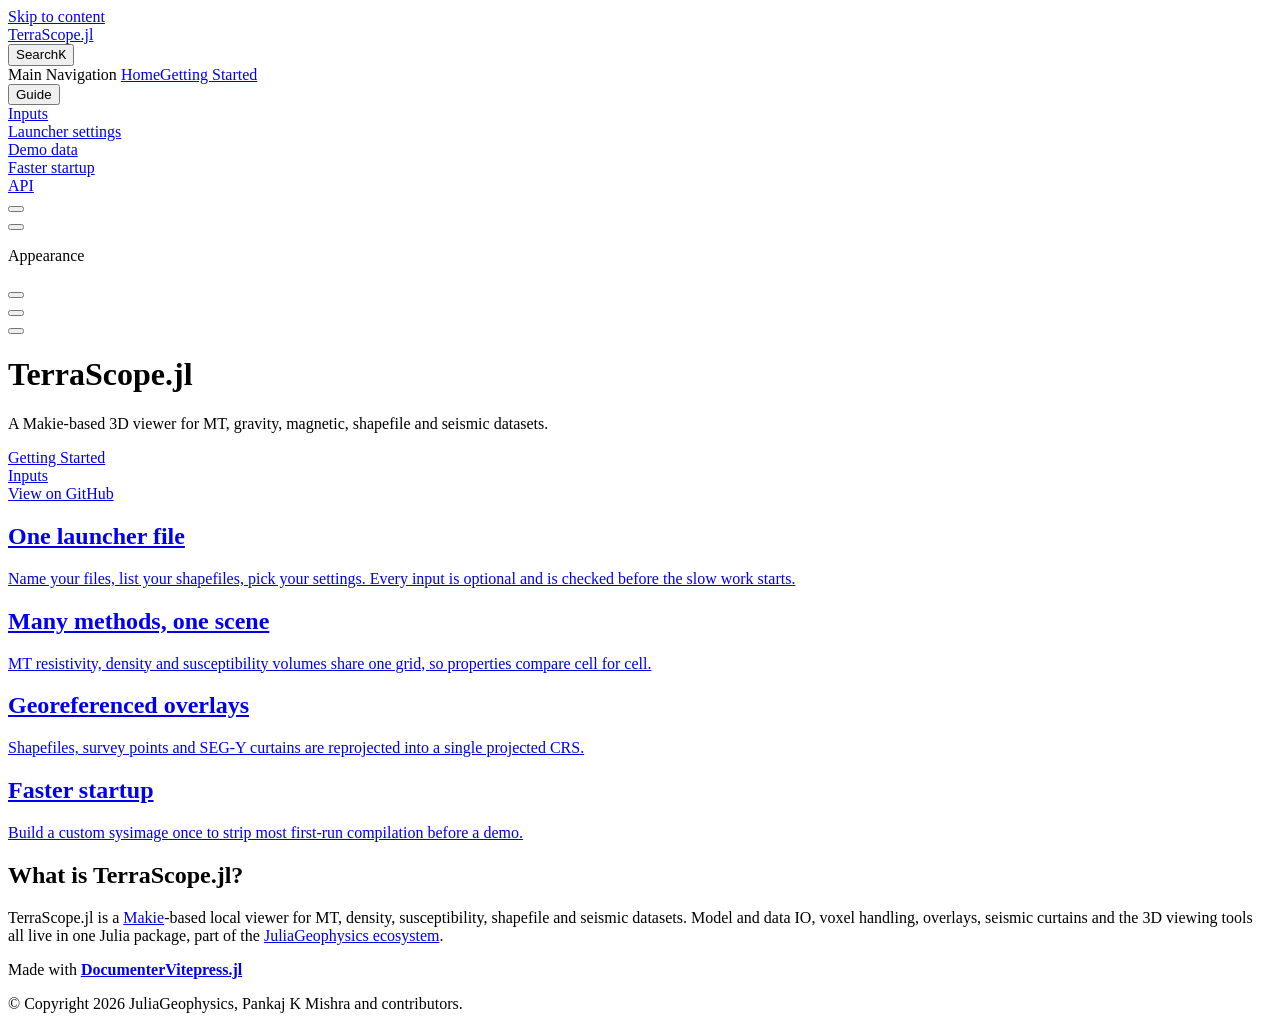
==== dev/index.html @ a467d466 "build based on bb07a2f" ====
<!DOCTYPE html>
<html lang="en-US" dir="ltr">
  <head>
    <meta charset="utf-8">
    <meta name="viewport" content="width=device-width,initial-scale=1">
    <title>TerraScope.jl</title>
    <meta name="description" content="A Makie-based 3D viewer for MT, gravity, magnetic, shapefile and seismic datasets">
    <meta name="generator" content="VitePress v1.6.4">
    <link rel="preload stylesheet" href="/TerraScope.jl/dev/assets/style.CWbluQ0-.css" as="style">
    <link rel="preload stylesheet" href="/TerraScope.jl/dev/vp-icons.css" as="style">
    
    <script type="module" src="/TerraScope.jl/dev/assets/app.CPEtU2fX.js"></script>
    <link rel="preload" href="/TerraScope.jl/dev/assets/inter-roman-latin.Di8DUHzh.woff2" as="font" type="font/woff2" crossorigin="">
    <link rel="modulepreload" href="/TerraScope.jl/dev/assets/chunks/theme.COXpKlZF.js">
    <link rel="modulepreload" href="/TerraScope.jl/dev/assets/chunks/framework.DAbzcW3k.js">
    <link rel="modulepreload" href="/TerraScope.jl/dev/assets/index.md.Pz8t4o24.lean.js">
    <script src="/TerraScope.jl/versions.js"></script>
    <script src="/TerraScope.jl/dev/siteinfo.js"></script>
    <script id="check-dark-mode">(()=>{const e=localStorage.getItem("vitepress-theme-appearance")||"light",a=window.matchMedia("(prefers-color-scheme: dark)").matches;(!e||e==="auto"?a:e==="dark")&&document.documentElement.classList.add("dark")})();</script>
    <script id="check-mac-os">document.documentElement.classList.toggle("mac",/Mac|iPhone|iPod|iPad/i.test(navigator.platform));</script>
  </head>
  <body>
    <div id="app"><div class="Layout" data-v-a9a9e638><!--[--><!--]--><!--[--><span tabindex="-1" data-v-492508fc></span><a href="#VPContent" class="VPSkipLink visually-hidden" data-v-492508fc>Skip to content</a><!--]--><!----><header class="VPNav" data-v-a9a9e638 data-v-f1e365da><div class="VPNavBar" data-v-f1e365da data-v-822684d1><div class="wrapper" data-v-822684d1><div class="container" data-v-822684d1><div class="title" data-v-822684d1><div class="VPNavBarTitle" data-v-822684d1 data-v-0f4f798b><a class="title" href="/TerraScope.jl/dev/" data-v-0f4f798b><!--[--><!--]--><!----><span data-v-0f4f798b>TerraScope.jl</span><!--[--><!--]--></a></div></div><div class="content" data-v-822684d1><div class="content-body" data-v-822684d1><!--[--><!--[--><!--[--><!----><!--]--><!--]--><!--]--><div class="VPNavBarSearch search" data-v-822684d1><!--[--><!----><div id="local-search"><button type="button" class="DocSearch DocSearch-Button" aria-label="Search"><span class="DocSearch-Button-Container"><span class="vp-icon DocSearch-Search-Icon"></span><span class="DocSearch-Button-Placeholder">Search</span></span><span class="DocSearch-Button-Keys"><kbd class="DocSearch-Button-Key"></kbd><kbd class="DocSearch-Button-Key">K</kbd></span></button></div><!--]--></div><nav aria-labelledby="main-nav-aria-label" class="VPNavBarMenu menu" data-v-822684d1 data-v-e6d46098><span id="main-nav-aria-label" class="visually-hidden" data-v-e6d46098> Main Navigation </span><!--[--><!--[--><a class="VPLink link VPNavBarMenuLink" href="/TerraScope.jl/dev/index" tabindex="0" data-v-e6d46098 data-v-956ec74c><!--[--><span data-v-956ec74c>Home</span><!--]--></a><!--]--><!--[--><a class="VPLink link VPNavBarMenuLink" href="/TerraScope.jl/dev/getting_started" tabindex="0" data-v-e6d46098 data-v-956ec74c><!--[--><span data-v-956ec74c>Getting Started</span><!--]--></a><!--]--><!--[--><div class="VPFlyout VPNavBarMenuGroup" data-v-e6d46098 data-v-04f5c5e9><button type="button" class="button" aria-haspopup="true" aria-expanded="false" data-v-04f5c5e9><span class="text" data-v-04f5c5e9><!----><span data-v-04f5c5e9>Guide</span><span class="vpi-chevron-down text-icon" data-v-04f5c5e9></span></span></button><div class="menu" data-v-04f5c5e9><div class="VPMenu" data-v-04f5c5e9 data-v-7dd3104a><div class="items" data-v-7dd3104a><!--[--><!--[--><div class="VPMenuLink" data-v-7dd3104a data-v-acbfed09><a class="VPLink link" href="/TerraScope.jl/dev/inputs" data-v-acbfed09><!--[--><span data-v-acbfed09>Inputs</span><!--]--></a></div><!--]--><!--[--><div class="VPMenuLink" data-v-7dd3104a data-v-acbfed09><a class="VPLink link" href="/TerraScope.jl/dev/settings" data-v-acbfed09><!--[--><span data-v-acbfed09>Launcher settings</span><!--]--></a></div><!--]--><!--[--><div class="VPMenuLink" data-v-7dd3104a data-v-acbfed09><a class="VPLink link" href="/TerraScope.jl/dev/demo_data" data-v-acbfed09><!--[--><span data-v-acbfed09>Demo data</span><!--]--></a></div><!--]--><!--[--><div class="VPMenuLink" data-v-7dd3104a data-v-acbfed09><a class="VPLink link" href="/TerraScope.jl/dev/startup" data-v-acbfed09><!--[--><span data-v-acbfed09>Faster startup</span><!--]--></a></div><!--]--><!--]--></div><!--[--><!--]--></div></div></div><!--]--><!--[--><a class="VPLink link VPNavBarMenuLink" href="/TerraScope.jl/dev/api" tabindex="0" data-v-e6d46098 data-v-956ec74c><!--[--><span data-v-956ec74c>API</span><!--]--></a><!--]--><!--[--><!----><!--]--><!--]--></nav><!----><div class="VPNavBarAppearance appearance" data-v-822684d1 data-v-af096f4a><button class="VPSwitch VPSwitchAppearance" type="button" role="switch" title aria-checked="false" data-v-af096f4a data-v-e40a8bb6 data-v-4a1c76db><span class="check" data-v-4a1c76db><span class="icon" data-v-4a1c76db><!--[--><span class="vpi-sun sun" data-v-e40a8bb6></span><span class="vpi-moon moon" data-v-e40a8bb6></span><!--]--></span></span></button></div><div class="VPSocialLinks VPNavBarSocialLinks social-links" data-v-822684d1 data-v-164c457f data-v-ee7a9424><!--[--><a class="VPSocialLink no-icon" href="https://github.com/JuliaGeophysics/TerraScope.jl" aria-label="github" target="_blank" rel="noopener" data-v-ee7a9424 data-v-d26d30cb><span class="vpi-social-github"></span></a><!--]--></div><div class="VPFlyout VPNavBarExtra extra" data-v-822684d1 data-v-925effce data-v-04f5c5e9><button type="button" class="button" aria-haspopup="true" aria-expanded="false" aria-label="extra navigation" data-v-04f5c5e9><span class="vpi-more-horizontal icon" data-v-04f5c5e9></span></button><div class="menu" data-v-04f5c5e9><div class="VPMenu" data-v-04f5c5e9 data-v-7dd3104a><!----><!--[--><!--[--><!----><div class="group" data-v-925effce><div class="item appearance" data-v-925effce><p class="label" data-v-925effce>Appearance</p><div class="appearance-action" data-v-925effce><button class="VPSwitch VPSwitchAppearance" type="button" role="switch" title aria-checked="false" data-v-925effce data-v-e40a8bb6 data-v-4a1c76db><span class="check" data-v-4a1c76db><span class="icon" data-v-4a1c76db><!--[--><span class="vpi-sun sun" data-v-e40a8bb6></span><span class="vpi-moon moon" data-v-e40a8bb6></span><!--]--></span></span></button></div></div></div><div class="group" data-v-925effce><div class="item social-links" data-v-925effce><div class="VPSocialLinks social-links-list" data-v-925effce data-v-ee7a9424><!--[--><a class="VPSocialLink no-icon" href="https://github.com/JuliaGeophysics/TerraScope.jl" aria-label="github" target="_blank" rel="noopener" data-v-ee7a9424 data-v-d26d30cb><span class="vpi-social-github"></span></a><!--]--></div></div></div><!--]--><!--]--></div></div></div><!--[--><!--[--><!--[--><div class="VPFlyout VPNolebaseEnhancedReadabilitiesMenu VPNolebaseEnhancedReadabilitiesMenuFlyout" aria-label="Enhanced Readability" role="menuitem" data-v-04f5c5e9><button type="button" class="button" aria-haspopup="true" aria-expanded="false" data-v-04f5c5e9><span class="text" data-v-04f5c5e9><span class="i-icon-park-outline:book-open option-icon" data-v-04f5c5e9></span><!----><span class="vpi-chevron-down text-icon" data-v-04f5c5e9></span></span></button><div class="menu" data-v-04f5c5e9><div class="VPMenu" data-v-04f5c5e9 data-v-7dd3104a><!----><!--[--><!--]--></div></div></div><!--]--><!--]--><!--]--><button type="button" class="VPNavBarHamburger hamburger" aria-label="mobile navigation" aria-expanded="false" aria-controls="VPNavScreen" data-v-822684d1 data-v-5dea55bf><span class="container" data-v-5dea55bf><span class="top" data-v-5dea55bf></span><span class="middle" data-v-5dea55bf></span><span class="bottom" data-v-5dea55bf></span></span></button></div></div></div></div><div class="divider" data-v-822684d1><div class="divider-line" data-v-822684d1></div></div></div><!----></header><!----><!----><div class="VPContent is-home" id="VPContent" data-v-a9a9e638 data-v-91765379><div class="VPHome" data-v-91765379 data-v-e40e30de><!--[--><!--]--><div class="VPHero VPHomeHero" data-v-e40e30de data-v-3d256e5e><div class="container" data-v-3d256e5e><div class="main" data-v-3d256e5e><!--[--><!--]--><!--[--><h1 class="heading" data-v-3d256e5e><span class="name clip" data-v-3d256e5e>TerraScope.jl</span><!----></h1><p class="tagline" data-v-3d256e5e>A Makie-based 3D viewer for MT, gravity, magnetic, shapefile and seismic datasets.</p><!--]--><!--[--><!--]--><div class="actions" data-v-3d256e5e><!--[--><div class="action" data-v-3d256e5e><a class="VPButton medium brand" href="/TerraScope.jl/dev/getting_started" data-v-3d256e5e data-v-906d7fb4>Getting Started</a></div><div class="action" data-v-3d256e5e><a class="VPButton medium alt" href="/TerraScope.jl/dev/inputs" data-v-3d256e5e data-v-906d7fb4>Inputs</a></div><div class="action" data-v-3d256e5e><a class="VPButton medium alt" href="https://github.com/JuliaGeophysics/TerraScope.jl" target="_blank" rel="noreferrer" data-v-3d256e5e data-v-906d7fb4>View on GitHub</a></div><!--]--></div><!--[--><!--]--></div><!----></div></div><!--[--><!--]--><!--[--><!--]--><div class="VPFeatures VPHomeFeatures" data-v-e40e30de data-v-d0a190d7><div class="container" data-v-d0a190d7><div class="items" data-v-d0a190d7><!--[--><div class="grid-4 item" data-v-d0a190d7><a class="VPLink link no-icon VPFeature" href="/TerraScope.jl/dev/getting_started" data-v-d0a190d7 data-v-f5e9645b><!--[--><article class="box" data-v-f5e9645b><!----><h2 class="title" data-v-f5e9645b>One launcher file</h2><p class="details" data-v-f5e9645b>Name your files, list your shapefiles, pick your settings. Every input is optional and is checked before the slow work starts.</p><!----></article><!--]--></a></div><div class="grid-4 item" data-v-d0a190d7><a class="VPLink link no-icon VPFeature" href="/TerraScope.jl/dev/inputs" data-v-d0a190d7 data-v-f5e9645b><!--[--><article class="box" data-v-f5e9645b><!----><h2 class="title" data-v-f5e9645b>Many methods, one scene</h2><p class="details" data-v-f5e9645b>MT resistivity, density and susceptibility volumes share one grid, so properties compare cell for cell.</p><!----></article><!--]--></a></div><div class="grid-4 item" data-v-d0a190d7><a class="VPLink link no-icon VPFeature" href="/TerraScope.jl/dev/inputs#reading-point-files" data-v-d0a190d7 data-v-f5e9645b><!--[--><article class="box" data-v-f5e9645b><!----><h2 class="title" data-v-f5e9645b>Georeferenced overlays</h2><p class="details" data-v-f5e9645b>Shapefiles, survey points and SEG-Y curtains are reprojected into a single projected CRS.</p><!----></article><!--]--></a></div><div class="grid-4 item" data-v-d0a190d7><a class="VPLink link no-icon VPFeature" href="/TerraScope.jl/dev/startup" data-v-d0a190d7 data-v-f5e9645b><!--[--><article class="box" data-v-f5e9645b><!----><h2 class="title" data-v-f5e9645b>Faster startup</h2><p class="details" data-v-f5e9645b>Build a custom sysimage once to strip most first-run compilation before a demo.</p><!----></article><!--]--></a></div><!--]--></div></div></div><!--[--><!--]--><div class="vp-doc container" style="" data-v-e40e30de data-v-7a48a447><!--[--><div style="position:relative;" data-v-e40e30de><div><h2 id="What-is-TerraScope.jl?" tabindex="-1">What is TerraScope.jl? <a class="header-anchor" href="#What-is-TerraScope.jl?" aria-label="Permalink to &quot;What is TerraScope.jl? {#What-is-TerraScope.jl?}&quot;">​</a></h2><p>TerraScope.jl is a <a href="https://docs.makie.org/" target="_blank" rel="noreferrer">Makie</a>-based local viewer for MT, density, susceptibility, shapefile and seismic datasets. Model and data IO, voxel handling, overlays, seismic curtains and the 3D viewing tools all live in one Julia package, part of the <a href="https://github.com/JuliaGeophysics" target="_blank" rel="noreferrer">JuliaGeophysics ecosystem</a>.</p></div></div><!--]--></div></div></div><footer class="VPFooter" data-v-a9a9e638 data-v-c970a860><div class="container" data-v-c970a860><p class="message" data-v-c970a860>Made with <a href="https://luxdl.github.io/DocumenterVitepress.jl/dev/" target="_blank"><strong>DocumenterVitepress.jl</strong></a><br></p><p class="copyright" data-v-c970a860>© Copyright 2026 JuliaGeophysics, Pankaj K Mishra and contributors.</p></div></footer><!--[--><!--]--></div></div>
    <script>window.__VP_HASH_MAP__=JSON.parse("{\"api.md\":\"D9Dr-dhw\",\"demo_data.md\":\"DIXk-CHn\",\"getting_started.md\":\"i8tZLLEl\",\"index.md\":\"Pz8t4o24\",\"inputs.md\":\"CG_KTX6d\",\"settings.md\":\"Cha8K1pX\",\"startup.md\":\"B06hJCk0\"}");window.__VP_SITE_DATA__=JSON.parse("{\"lang\":\"en-US\",\"dir\":\"ltr\",\"title\":\"TerraScope.jl\",\"description\":\"A Makie-based 3D viewer for MT, gravity, magnetic, shapefile and seismic datasets\",\"base\":\"/TerraScope.jl/dev/\",\"head\":[],\"router\":{\"prefetchLinks\":true},\"appearance\":{\"initialValue\":\"light\"},\"themeConfig\":{\"outline\":\"deep\",\"search\":{\"provider\":\"local\",\"options\":{\"detailedView\":true}},\"nav\":[{\"text\":\"Home\",\"link\":\"/index\"},{\"text\":\"Getting Started\",\"link\":\"/getting_started\"},{\"text\":\"Guide\",\"items\":[{\"text\":\"Inputs\",\"link\":\"/inputs\"},{\"text\":\"Launcher settings\",\"link\":\"/settings\"},{\"text\":\"Demo data\",\"link\":\"/demo_data\"},{\"text\":\"Faster startup\",\"link\":\"/startup\"}]},{\"text\":\"API\",\"link\":\"/api\"},{\"component\":\"VersionPicker\"}],\"sidebar\":[{\"text\":\"Home\",\"link\":\"/index\"},{\"text\":\"Getting Started\",\"link\":\"/getting_started\"},{\"text\":\"Guide\",\"collapsed\":false,\"items\":[{\"text\":\"Inputs\",\"link\":\"/inputs\"},{\"text\":\"Launcher settings\",\"link\":\"/settings\"},{\"text\":\"Demo data\",\"link\":\"/demo_data\"},{\"text\":\"Faster startup\",\"link\":\"/startup\"}]},{\"text\":\"API\",\"link\":\"/api\"}],\"sidebarDrawer\":false,\"editLink\":{\"pattern\":\"https://github.com/JuliaGeophysics/TerraScope.jl/edit/main/docs/src/:path\"},\"socialLinks\":[{\"icon\":\"github\",\"link\":\"https://github.com/JuliaGeophysics/TerraScope.jl\"}],\"footer\":{\"message\":\"Made with <a href=\\\"https://luxdl.github.io/DocumenterVitepress.jl/dev/\\\" target=\\\"_blank\\\"><strong>DocumenterVitepress.jl</strong></a><br>\",\"copyright\":\"© Copyright 2026 JuliaGeophysics, Pankaj K Mishra and contributors.\"}},\"locales\":{},\"scrollOffset\":134,\"cleanUrls\":true}");</script>
    
  </body>
</html>
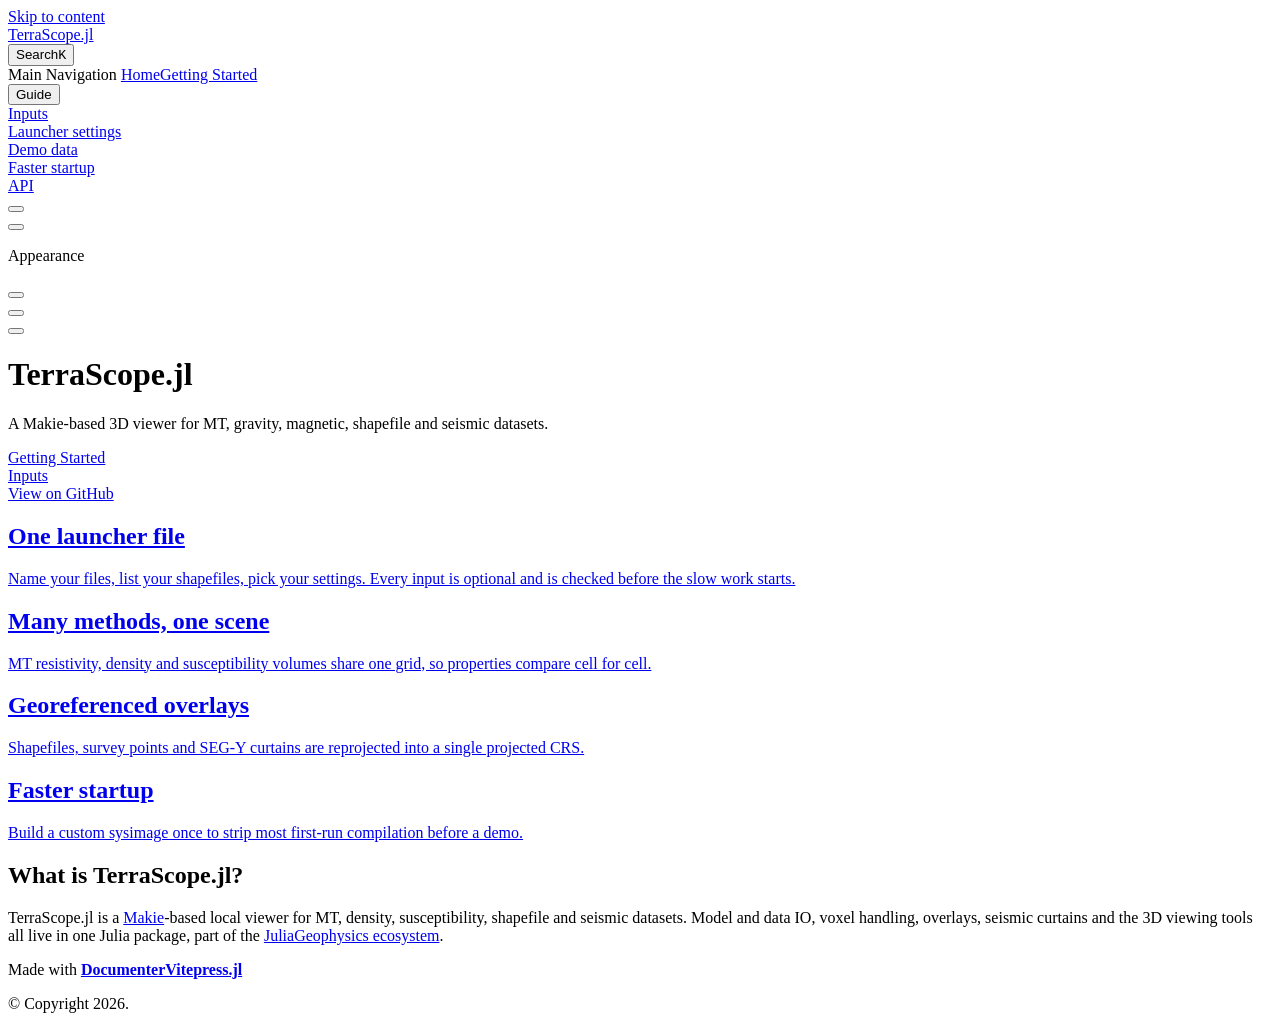
==== commit addcc00d: "build based on fef5138" ====
--- a/dev/index.html
+++ b/dev/index.html
@@ -6,22 +6,22 @@
     <title>TerraScope.jl</title>
     <meta name="description" content="A Makie-based 3D viewer for MT, gravity, magnetic, shapefile and seismic datasets">
     <meta name="generator" content="VitePress v1.6.4">
-    <link rel="preload stylesheet" href="/TerraScope.jl/dev/assets/style.CWbluQ0-.css" as="style">
+    <link rel="preload stylesheet" href="/TerraScope.jl/dev/assets/style.DGQ13LR8.css" as="style">
     <link rel="preload stylesheet" href="/TerraScope.jl/dev/vp-icons.css" as="style">
     
-    <script type="module" src="/TerraScope.jl/dev/assets/app.CPEtU2fX.js"></script>
+    <script type="module" src="/TerraScope.jl/dev/assets/app.DOTrPH9V.js"></script>
     <link rel="preload" href="/TerraScope.jl/dev/assets/inter-roman-latin.Di8DUHzh.woff2" as="font" type="font/woff2" crossorigin="">
-    <link rel="modulepreload" href="/TerraScope.jl/dev/assets/chunks/theme.COXpKlZF.js">
+    <link rel="modulepreload" href="/TerraScope.jl/dev/assets/chunks/theme.C7wGkeI2.js">
     <link rel="modulepreload" href="/TerraScope.jl/dev/assets/chunks/framework.DAbzcW3k.js">
     <link rel="modulepreload" href="/TerraScope.jl/dev/assets/index.md.Pz8t4o24.lean.js">
     <script src="/TerraScope.jl/versions.js"></script>
     <script src="/TerraScope.jl/dev/siteinfo.js"></script>
-    <script id="check-dark-mode">(()=>{const e=localStorage.getItem("vitepress-theme-appearance")||"light",a=window.matchMedia("(prefers-color-scheme: dark)").matches;(!e||e==="auto"?a:e==="dark")&&document.documentElement.classList.add("dark")})();</script>
+    <script id="check-dark-mode">(()=>{const e=localStorage.getItem("vitepress-theme-appearance")||"auto",a=window.matchMedia("(prefers-color-scheme: dark)").matches;(!e||e==="auto"?a:e==="dark")&&document.documentElement.classList.add("dark")})();</script>
     <script id="check-mac-os">document.documentElement.classList.toggle("mac",/Mac|iPhone|iPod|iPad/i.test(navigator.platform));</script>
   </head>
   <body>
-    <div id="app"><div class="Layout" data-v-a9a9e638><!--[--><!--]--><!--[--><span tabindex="-1" data-v-492508fc></span><a href="#VPContent" class="VPSkipLink visually-hidden" data-v-492508fc>Skip to content</a><!--]--><!----><header class="VPNav" data-v-a9a9e638 data-v-f1e365da><div class="VPNavBar" data-v-f1e365da data-v-822684d1><div class="wrapper" data-v-822684d1><div class="container" data-v-822684d1><div class="title" data-v-822684d1><div class="VPNavBarTitle" data-v-822684d1 data-v-0f4f798b><a class="title" href="/TerraScope.jl/dev/" data-v-0f4f798b><!--[--><!--]--><!----><span data-v-0f4f798b>TerraScope.jl</span><!--[--><!--]--></a></div></div><div class="content" data-v-822684d1><div class="content-body" data-v-822684d1><!--[--><!--[--><!--[--><!----><!--]--><!--]--><!--]--><div class="VPNavBarSearch search" data-v-822684d1><!--[--><!----><div id="local-search"><button type="button" class="DocSearch DocSearch-Button" aria-label="Search"><span class="DocSearch-Button-Container"><span class="vp-icon DocSearch-Search-Icon"></span><span class="DocSearch-Button-Placeholder">Search</span></span><span class="DocSearch-Button-Keys"><kbd class="DocSearch-Button-Key"></kbd><kbd class="DocSearch-Button-Key">K</kbd></span></button></div><!--]--></div><nav aria-labelledby="main-nav-aria-label" class="VPNavBarMenu menu" data-v-822684d1 data-v-e6d46098><span id="main-nav-aria-label" class="visually-hidden" data-v-e6d46098> Main Navigation </span><!--[--><!--[--><a class="VPLink link VPNavBarMenuLink" href="/TerraScope.jl/dev/index" tabindex="0" data-v-e6d46098 data-v-956ec74c><!--[--><span data-v-956ec74c>Home</span><!--]--></a><!--]--><!--[--><a class="VPLink link VPNavBarMenuLink" href="/TerraScope.jl/dev/getting_started" tabindex="0" data-v-e6d46098 data-v-956ec74c><!--[--><span data-v-956ec74c>Getting Started</span><!--]--></a><!--]--><!--[--><div class="VPFlyout VPNavBarMenuGroup" data-v-e6d46098 data-v-04f5c5e9><button type="button" class="button" aria-haspopup="true" aria-expanded="false" data-v-04f5c5e9><span class="text" data-v-04f5c5e9><!----><span data-v-04f5c5e9>Guide</span><span class="vpi-chevron-down text-icon" data-v-04f5c5e9></span></span></button><div class="menu" data-v-04f5c5e9><div class="VPMenu" data-v-04f5c5e9 data-v-7dd3104a><div class="items" data-v-7dd3104a><!--[--><!--[--><div class="VPMenuLink" data-v-7dd3104a data-v-acbfed09><a class="VPLink link" href="/TerraScope.jl/dev/inputs" data-v-acbfed09><!--[--><span data-v-acbfed09>Inputs</span><!--]--></a></div><!--]--><!--[--><div class="VPMenuLink" data-v-7dd3104a data-v-acbfed09><a class="VPLink link" href="/TerraScope.jl/dev/settings" data-v-acbfed09><!--[--><span data-v-acbfed09>Launcher settings</span><!--]--></a></div><!--]--><!--[--><div class="VPMenuLink" data-v-7dd3104a data-v-acbfed09><a class="VPLink link" href="/TerraScope.jl/dev/demo_data" data-v-acbfed09><!--[--><span data-v-acbfed09>Demo data</span><!--]--></a></div><!--]--><!--[--><div class="VPMenuLink" data-v-7dd3104a data-v-acbfed09><a class="VPLink link" href="/TerraScope.jl/dev/startup" data-v-acbfed09><!--[--><span data-v-acbfed09>Faster startup</span><!--]--></a></div><!--]--><!--]--></div><!--[--><!--]--></div></div></div><!--]--><!--[--><a class="VPLink link VPNavBarMenuLink" href="/TerraScope.jl/dev/api" tabindex="0" data-v-e6d46098 data-v-956ec74c><!--[--><span data-v-956ec74c>API</span><!--]--></a><!--]--><!--[--><!----><!--]--><!--]--></nav><!----><div class="VPNavBarAppearance appearance" data-v-822684d1 data-v-af096f4a><button class="VPSwitch VPSwitchAppearance" type="button" role="switch" title aria-checked="false" data-v-af096f4a data-v-e40a8bb6 data-v-4a1c76db><span class="check" data-v-4a1c76db><span class="icon" data-v-4a1c76db><!--[--><span class="vpi-sun sun" data-v-e40a8bb6></span><span class="vpi-moon moon" data-v-e40a8bb6></span><!--]--></span></span></button></div><div class="VPSocialLinks VPNavBarSocialLinks social-links" data-v-822684d1 data-v-164c457f data-v-ee7a9424><!--[--><a class="VPSocialLink no-icon" href="https://github.com/JuliaGeophysics/TerraScope.jl" aria-label="github" target="_blank" rel="noopener" data-v-ee7a9424 data-v-d26d30cb><span class="vpi-social-github"></span></a><!--]--></div><div class="VPFlyout VPNavBarExtra extra" data-v-822684d1 data-v-925effce data-v-04f5c5e9><button type="button" class="button" aria-haspopup="true" aria-expanded="false" aria-label="extra navigation" data-v-04f5c5e9><span class="vpi-more-horizontal icon" data-v-04f5c5e9></span></button><div class="menu" data-v-04f5c5e9><div class="VPMenu" data-v-04f5c5e9 data-v-7dd3104a><!----><!--[--><!--[--><!----><div class="group" data-v-925effce><div class="item appearance" data-v-925effce><p class="label" data-v-925effce>Appearance</p><div class="appearance-action" data-v-925effce><button class="VPSwitch VPSwitchAppearance" type="button" role="switch" title aria-checked="false" data-v-925effce data-v-e40a8bb6 data-v-4a1c76db><span class="check" data-v-4a1c76db><span class="icon" data-v-4a1c76db><!--[--><span class="vpi-sun sun" data-v-e40a8bb6></span><span class="vpi-moon moon" data-v-e40a8bb6></span><!--]--></span></span></button></div></div></div><div class="group" data-v-925effce><div class="item social-links" data-v-925effce><div class="VPSocialLinks social-links-list" data-v-925effce data-v-ee7a9424><!--[--><a class="VPSocialLink no-icon" href="https://github.com/JuliaGeophysics/TerraScope.jl" aria-label="github" target="_blank" rel="noopener" data-v-ee7a9424 data-v-d26d30cb><span class="vpi-social-github"></span></a><!--]--></div></div></div><!--]--><!--]--></div></div></div><!--[--><!--[--><!--[--><div class="VPFlyout VPNolebaseEnhancedReadabilitiesMenu VPNolebaseEnhancedReadabilitiesMenuFlyout" aria-label="Enhanced Readability" role="menuitem" data-v-04f5c5e9><button type="button" class="button" aria-haspopup="true" aria-expanded="false" data-v-04f5c5e9><span class="text" data-v-04f5c5e9><span class="i-icon-park-outline:book-open option-icon" data-v-04f5c5e9></span><!----><span class="vpi-chevron-down text-icon" data-v-04f5c5e9></span></span></button><div class="menu" data-v-04f5c5e9><div class="VPMenu" data-v-04f5c5e9 data-v-7dd3104a><!----><!--[--><!--]--></div></div></div><!--]--><!--]--><!--]--><button type="button" class="VPNavBarHamburger hamburger" aria-label="mobile navigation" aria-expanded="false" aria-controls="VPNavScreen" data-v-822684d1 data-v-5dea55bf><span class="container" data-v-5dea55bf><span class="top" data-v-5dea55bf></span><span class="middle" data-v-5dea55bf></span><span class="bottom" data-v-5dea55bf></span></span></button></div></div></div></div><div class="divider" data-v-822684d1><div class="divider-line" data-v-822684d1></div></div></div><!----></header><!----><!----><div class="VPContent is-home" id="VPContent" data-v-a9a9e638 data-v-91765379><div class="VPHome" data-v-91765379 data-v-e40e30de><!--[--><!--]--><div class="VPHero VPHomeHero" data-v-e40e30de data-v-3d256e5e><div class="container" data-v-3d256e5e><div class="main" data-v-3d256e5e><!--[--><!--]--><!--[--><h1 class="heading" data-v-3d256e5e><span class="name clip" data-v-3d256e5e>TerraScope.jl</span><!----></h1><p class="tagline" data-v-3d256e5e>A Makie-based 3D viewer for MT, gravity, magnetic, shapefile and seismic datasets.</p><!--]--><!--[--><!--]--><div class="actions" data-v-3d256e5e><!--[--><div class="action" data-v-3d256e5e><a class="VPButton medium brand" href="/TerraScope.jl/dev/getting_started" data-v-3d256e5e data-v-906d7fb4>Getting Started</a></div><div class="action" data-v-3d256e5e><a class="VPButton medium alt" href="/TerraScope.jl/dev/inputs" data-v-3d256e5e data-v-906d7fb4>Inputs</a></div><div class="action" data-v-3d256e5e><a class="VPButton medium alt" href="https://github.com/JuliaGeophysics/TerraScope.jl" target="_blank" rel="noreferrer" data-v-3d256e5e data-v-906d7fb4>View on GitHub</a></div><!--]--></div><!--[--><!--]--></div><!----></div></div><!--[--><!--]--><!--[--><!--]--><div class="VPFeatures VPHomeFeatures" data-v-e40e30de data-v-d0a190d7><div class="container" data-v-d0a190d7><div class="items" data-v-d0a190d7><!--[--><div class="grid-4 item" data-v-d0a190d7><a class="VPLink link no-icon VPFeature" href="/TerraScope.jl/dev/getting_started" data-v-d0a190d7 data-v-f5e9645b><!--[--><article class="box" data-v-f5e9645b><!----><h2 class="title" data-v-f5e9645b>One launcher file</h2><p class="details" data-v-f5e9645b>Name your files, list your shapefiles, pick your settings. Every input is optional and is checked before the slow work starts.</p><!----></article><!--]--></a></div><div class="grid-4 item" data-v-d0a190d7><a class="VPLink link no-icon VPFeature" href="/TerraScope.jl/dev/inputs" data-v-d0a190d7 data-v-f5e9645b><!--[--><article class="box" data-v-f5e9645b><!----><h2 class="title" data-v-f5e9645b>Many methods, one scene</h2><p class="details" data-v-f5e9645b>MT resistivity, density and susceptibility volumes share one grid, so properties compare cell for cell.</p><!----></article><!--]--></a></div><div class="grid-4 item" data-v-d0a190d7><a class="VPLink link no-icon VPFeature" href="/TerraScope.jl/dev/inputs#reading-point-files" data-v-d0a190d7 data-v-f5e9645b><!--[--><article class="box" data-v-f5e9645b><!----><h2 class="title" data-v-f5e9645b>Georeferenced overlays</h2><p class="details" data-v-f5e9645b>Shapefiles, survey points and SEG-Y curtains are reprojected into a single projected CRS.</p><!----></article><!--]--></a></div><div class="grid-4 item" data-v-d0a190d7><a class="VPLink link no-icon VPFeature" href="/TerraScope.jl/dev/startup" data-v-d0a190d7 data-v-f5e9645b><!--[--><article class="box" data-v-f5e9645b><!----><h2 class="title" data-v-f5e9645b>Faster startup</h2><p class="details" data-v-f5e9645b>Build a custom sysimage once to strip most first-run compilation before a demo.</p><!----></article><!--]--></a></div><!--]--></div></div></div><!--[--><!--]--><div class="vp-doc container" style="" data-v-e40e30de data-v-7a48a447><!--[--><div style="position:relative;" data-v-e40e30de><div><h2 id="What-is-TerraScope.jl?" tabindex="-1">What is TerraScope.jl? <a class="header-anchor" href="#What-is-TerraScope.jl?" aria-label="Permalink to &quot;What is TerraScope.jl? {#What-is-TerraScope.jl?}&quot;">​</a></h2><p>TerraScope.jl is a <a href="https://docs.makie.org/" target="_blank" rel="noreferrer">Makie</a>-based local viewer for MT, density, susceptibility, shapefile and seismic datasets. Model and data IO, voxel handling, overlays, seismic curtains and the 3D viewing tools all live in one Julia package, part of the <a href="https://github.com/JuliaGeophysics" target="_blank" rel="noreferrer">JuliaGeophysics ecosystem</a>.</p></div></div><!--]--></div></div></div><footer class="VPFooter" data-v-a9a9e638 data-v-c970a860><div class="container" data-v-c970a860><p class="message" data-v-c970a860>Made with <a href="https://luxdl.github.io/DocumenterVitepress.jl/dev/" target="_blank"><strong>DocumenterVitepress.jl</strong></a><br></p><p class="copyright" data-v-c970a860>© Copyright 2026 JuliaGeophysics, Pankaj K Mishra and contributors.</p></div></footer><!--[--><!--]--></div></div>
-    <script>window.__VP_HASH_MAP__=JSON.parse("{\"api.md\":\"D9Dr-dhw\",\"demo_data.md\":\"DIXk-CHn\",\"getting_started.md\":\"i8tZLLEl\",\"index.md\":\"Pz8t4o24\",\"inputs.md\":\"CG_KTX6d\",\"settings.md\":\"Cha8K1pX\",\"startup.md\":\"B06hJCk0\"}");window.__VP_SITE_DATA__=JSON.parse("{\"lang\":\"en-US\",\"dir\":\"ltr\",\"title\":\"TerraScope.jl\",\"description\":\"A Makie-based 3D viewer for MT, gravity, magnetic, shapefile and seismic datasets\",\"base\":\"/TerraScope.jl/dev/\",\"head\":[],\"router\":{\"prefetchLinks\":true},\"appearance\":{\"initialValue\":\"light\"},\"themeConfig\":{\"outline\":\"deep\",\"search\":{\"provider\":\"local\",\"options\":{\"detailedView\":true}},\"nav\":[{\"text\":\"Home\",\"link\":\"/index\"},{\"text\":\"Getting Started\",\"link\":\"/getting_started\"},{\"text\":\"Guide\",\"items\":[{\"text\":\"Inputs\",\"link\":\"/inputs\"},{\"text\":\"Launcher settings\",\"link\":\"/settings\"},{\"text\":\"Demo data\",\"link\":\"/demo_data\"},{\"text\":\"Faster startup\",\"link\":\"/startup\"}]},{\"text\":\"API\",\"link\":\"/api\"},{\"component\":\"VersionPicker\"}],\"sidebar\":[{\"text\":\"Home\",\"link\":\"/index\"},{\"text\":\"Getting Started\",\"link\":\"/getting_started\"},{\"text\":\"Guide\",\"collapsed\":false,\"items\":[{\"text\":\"Inputs\",\"link\":\"/inputs\"},{\"text\":\"Launcher settings\",\"link\":\"/settings\"},{\"text\":\"Demo data\",\"link\":\"/demo_data\"},{\"text\":\"Faster startup\",\"link\":\"/startup\"}]},{\"text\":\"API\",\"link\":\"/api\"}],\"sidebarDrawer\":false,\"editLink\":{\"pattern\":\"https://github.com/JuliaGeophysics/TerraScope.jl/edit/main/docs/src/:path\"},\"socialLinks\":[{\"icon\":\"github\",\"link\":\"https://github.com/JuliaGeophysics/TerraScope.jl\"}],\"footer\":{\"message\":\"Made with <a href=\\\"https://luxdl.github.io/DocumenterVitepress.jl/dev/\\\" target=\\\"_blank\\\"><strong>DocumenterVitepress.jl</strong></a><br>\",\"copyright\":\"© Copyright 2026 JuliaGeophysics, Pankaj K Mishra and contributors.\"}},\"locales\":{},\"scrollOffset\":134,\"cleanUrls\":true}");</script>
+    <div id="app"><div class="Layout" data-v-a9a9e638><!--[--><!--]--><!--[--><span tabindex="-1" data-v-492508fc></span><a href="#VPContent" class="VPSkipLink visually-hidden" data-v-492508fc>Skip to content</a><!--]--><!----><header class="VPNav" data-v-a9a9e638 data-v-f1e365da><div class="VPNavBar" data-v-f1e365da data-v-822684d1><div class="wrapper" data-v-822684d1><div class="container" data-v-822684d1><div class="title" data-v-822684d1><div class="VPNavBarTitle" data-v-822684d1 data-v-0f4f798b><a class="title" href="/TerraScope.jl/dev/" data-v-0f4f798b><!--[--><!--]--><!----><span data-v-0f4f798b>TerraScope.jl</span><!--[--><!--]--></a></div></div><div class="content" data-v-822684d1><div class="content-body" data-v-822684d1><!--[--><!--[--><!--[--><!----><!--]--><!--]--><!--]--><div class="VPNavBarSearch search" data-v-822684d1><!--[--><!----><div id="local-search"><button type="button" class="DocSearch DocSearch-Button" aria-label="Search"><span class="DocSearch-Button-Container"><span class="vp-icon DocSearch-Search-Icon"></span><span class="DocSearch-Button-Placeholder">Search</span></span><span class="DocSearch-Button-Keys"><kbd class="DocSearch-Button-Key"></kbd><kbd class="DocSearch-Button-Key">K</kbd></span></button></div><!--]--></div><nav aria-labelledby="main-nav-aria-label" class="VPNavBarMenu menu" data-v-822684d1 data-v-e6d46098><span id="main-nav-aria-label" class="visually-hidden" data-v-e6d46098> Main Navigation </span><!--[--><!--[--><a class="VPLink link VPNavBarMenuLink" href="/TerraScope.jl/dev/index" tabindex="0" data-v-e6d46098 data-v-956ec74c><!--[--><span data-v-956ec74c>Home</span><!--]--></a><!--]--><!--[--><a class="VPLink link VPNavBarMenuLink" href="/TerraScope.jl/dev/getting_started" tabindex="0" data-v-e6d46098 data-v-956ec74c><!--[--><span data-v-956ec74c>Getting Started</span><!--]--></a><!--]--><!--[--><div class="VPFlyout VPNavBarMenuGroup" data-v-e6d46098 data-v-04f5c5e9><button type="button" class="button" aria-haspopup="true" aria-expanded="false" data-v-04f5c5e9><span class="text" data-v-04f5c5e9><!----><span data-v-04f5c5e9>Guide</span><span class="vpi-chevron-down text-icon" data-v-04f5c5e9></span></span></button><div class="menu" data-v-04f5c5e9><div class="VPMenu" data-v-04f5c5e9 data-v-7dd3104a><div class="items" data-v-7dd3104a><!--[--><!--[--><div class="VPMenuLink" data-v-7dd3104a data-v-acbfed09><a class="VPLink link" href="/TerraScope.jl/dev/inputs" data-v-acbfed09><!--[--><span data-v-acbfed09>Inputs</span><!--]--></a></div><!--]--><!--[--><div class="VPMenuLink" data-v-7dd3104a data-v-acbfed09><a class="VPLink link" href="/TerraScope.jl/dev/settings" data-v-acbfed09><!--[--><span data-v-acbfed09>Launcher settings</span><!--]--></a></div><!--]--><!--[--><div class="VPMenuLink" data-v-7dd3104a data-v-acbfed09><a class="VPLink link" href="/TerraScope.jl/dev/demo_data" data-v-acbfed09><!--[--><span data-v-acbfed09>Demo data</span><!--]--></a></div><!--]--><!--[--><div class="VPMenuLink" data-v-7dd3104a data-v-acbfed09><a class="VPLink link" href="/TerraScope.jl/dev/startup" data-v-acbfed09><!--[--><span data-v-acbfed09>Faster startup</span><!--]--></a></div><!--]--><!--]--></div><!--[--><!--]--></div></div></div><!--]--><!--[--><a class="VPLink link VPNavBarMenuLink" href="/TerraScope.jl/dev/api" tabindex="0" data-v-e6d46098 data-v-956ec74c><!--[--><span data-v-956ec74c>API</span><!--]--></a><!--]--><!--[--><!----><!--]--><!--]--></nav><!----><div class="VPNavBarAppearance appearance" data-v-822684d1 data-v-af096f4a><button class="VPSwitch VPSwitchAppearance" type="button" role="switch" title aria-checked="false" data-v-af096f4a data-v-e40a8bb6 data-v-4a1c76db><span class="check" data-v-4a1c76db><span class="icon" data-v-4a1c76db><!--[--><span class="vpi-sun sun" data-v-e40a8bb6></span><span class="vpi-moon moon" data-v-e40a8bb6></span><!--]--></span></span></button></div><div class="VPSocialLinks VPNavBarSocialLinks social-links" data-v-822684d1 data-v-164c457f data-v-ee7a9424><!--[--><a class="VPSocialLink no-icon" href="https://github.com/JuliaGeophysics/TerraScope.jl" aria-label="github" target="_blank" rel="noopener" data-v-ee7a9424 data-v-d26d30cb><span class="vpi-social-github"></span></a><!--]--></div><div class="VPFlyout VPNavBarExtra extra" data-v-822684d1 data-v-925effce data-v-04f5c5e9><button type="button" class="button" aria-haspopup="true" aria-expanded="false" aria-label="extra navigation" data-v-04f5c5e9><span class="vpi-more-horizontal icon" data-v-04f5c5e9></span></button><div class="menu" data-v-04f5c5e9><div class="VPMenu" data-v-04f5c5e9 data-v-7dd3104a><!----><!--[--><!--[--><!----><div class="group" data-v-925effce><div class="item appearance" data-v-925effce><p class="label" data-v-925effce>Appearance</p><div class="appearance-action" data-v-925effce><button class="VPSwitch VPSwitchAppearance" type="button" role="switch" title aria-checked="false" data-v-925effce data-v-e40a8bb6 data-v-4a1c76db><span class="check" data-v-4a1c76db><span class="icon" data-v-4a1c76db><!--[--><span class="vpi-sun sun" data-v-e40a8bb6></span><span class="vpi-moon moon" data-v-e40a8bb6></span><!--]--></span></span></button></div></div></div><div class="group" data-v-925effce><div class="item social-links" data-v-925effce><div class="VPSocialLinks social-links-list" data-v-925effce data-v-ee7a9424><!--[--><a class="VPSocialLink no-icon" href="https://github.com/JuliaGeophysics/TerraScope.jl" aria-label="github" target="_blank" rel="noopener" data-v-ee7a9424 data-v-d26d30cb><span class="vpi-social-github"></span></a><!--]--></div></div></div><!--]--><!--]--></div></div></div><!--[--><!--[--><!--[--><div class="VPFlyout VPNolebaseEnhancedReadabilitiesMenu VPNolebaseEnhancedReadabilitiesMenuFlyout" aria-label="Enhanced Readability" role="menuitem" data-v-04f5c5e9><button type="button" class="button" aria-haspopup="true" aria-expanded="false" data-v-04f5c5e9><span class="text" data-v-04f5c5e9><span class="i-icon-park-outline:book-open option-icon" data-v-04f5c5e9></span><!----><span class="vpi-chevron-down text-icon" data-v-04f5c5e9></span></span></button><div class="menu" data-v-04f5c5e9><div class="VPMenu" data-v-04f5c5e9 data-v-7dd3104a><!----><!--[--><!--]--></div></div></div><!--]--><!--]--><!--]--><button type="button" class="VPNavBarHamburger hamburger" aria-label="mobile navigation" aria-expanded="false" aria-controls="VPNavScreen" data-v-822684d1 data-v-5dea55bf><span class="container" data-v-5dea55bf><span class="top" data-v-5dea55bf></span><span class="middle" data-v-5dea55bf></span><span class="bottom" data-v-5dea55bf></span></span></button></div></div></div></div><div class="divider" data-v-822684d1><div class="divider-line" data-v-822684d1></div></div></div><!----></header><!----><!----><div class="VPContent is-home" id="VPContent" data-v-a9a9e638 data-v-91765379><div class="VPHome" data-v-91765379 data-v-e40e30de><!--[--><!--]--><div class="VPHero VPHomeHero" data-v-e40e30de data-v-3d256e5e><div class="container" data-v-3d256e5e><div class="main" data-v-3d256e5e><!--[--><!--]--><!--[--><h1 class="heading" data-v-3d256e5e><span class="name clip" data-v-3d256e5e>TerraScope.jl</span><!----></h1><p class="tagline" data-v-3d256e5e>A Makie-based 3D viewer for MT, gravity, magnetic, shapefile and seismic datasets.</p><!--]--><!--[--><!--]--><div class="actions" data-v-3d256e5e><!--[--><div class="action" data-v-3d256e5e><a class="VPButton medium brand" href="/TerraScope.jl/dev/getting_started" data-v-3d256e5e data-v-906d7fb4>Getting Started</a></div><div class="action" data-v-3d256e5e><a class="VPButton medium alt" href="/TerraScope.jl/dev/inputs" data-v-3d256e5e data-v-906d7fb4>Inputs</a></div><div class="action" data-v-3d256e5e><a class="VPButton medium alt" href="https://github.com/JuliaGeophysics/TerraScope.jl" target="_blank" rel="noreferrer" data-v-3d256e5e data-v-906d7fb4>View on GitHub</a></div><!--]--></div><!--[--><!--]--></div><!----></div></div><!--[--><!--]--><!--[--><!--]--><div class="VPFeatures VPHomeFeatures" data-v-e40e30de data-v-d0a190d7><div class="container" data-v-d0a190d7><div class="items" data-v-d0a190d7><!--[--><div class="grid-4 item" data-v-d0a190d7><a class="VPLink link no-icon VPFeature" href="/TerraScope.jl/dev/getting_started" data-v-d0a190d7 data-v-f5e9645b><!--[--><article class="box" data-v-f5e9645b><!----><h2 class="title" data-v-f5e9645b>One launcher file</h2><p class="details" data-v-f5e9645b>Name your files, list your shapefiles, pick your settings. Every input is optional and is checked before the slow work starts.</p><!----></article><!--]--></a></div><div class="grid-4 item" data-v-d0a190d7><a class="VPLink link no-icon VPFeature" href="/TerraScope.jl/dev/inputs" data-v-d0a190d7 data-v-f5e9645b><!--[--><article class="box" data-v-f5e9645b><!----><h2 class="title" data-v-f5e9645b>Many methods, one scene</h2><p class="details" data-v-f5e9645b>MT resistivity, density and susceptibility volumes share one grid, so properties compare cell for cell.</p><!----></article><!--]--></a></div><div class="grid-4 item" data-v-d0a190d7><a class="VPLink link no-icon VPFeature" href="/TerraScope.jl/dev/inputs#reading-point-files" data-v-d0a190d7 data-v-f5e9645b><!--[--><article class="box" data-v-f5e9645b><!----><h2 class="title" data-v-f5e9645b>Georeferenced overlays</h2><p class="details" data-v-f5e9645b>Shapefiles, survey points and SEG-Y curtains are reprojected into a single projected CRS.</p><!----></article><!--]--></a></div><div class="grid-4 item" data-v-d0a190d7><a class="VPLink link no-icon VPFeature" href="/TerraScope.jl/dev/startup" data-v-d0a190d7 data-v-f5e9645b><!--[--><article class="box" data-v-f5e9645b><!----><h2 class="title" data-v-f5e9645b>Faster startup</h2><p class="details" data-v-f5e9645b>Build a custom sysimage once to strip most first-run compilation before a demo.</p><!----></article><!--]--></a></div><!--]--></div></div></div><!--[--><!--]--><div class="vp-doc container" style="" data-v-e40e30de data-v-7a48a447><!--[--><div style="position:relative;" data-v-e40e30de><div><h2 id="What-is-TerraScope.jl?" tabindex="-1">What is TerraScope.jl? <a class="header-anchor" href="#What-is-TerraScope.jl?" aria-label="Permalink to &quot;What is TerraScope.jl? {#What-is-TerraScope.jl?}&quot;">​</a></h2><p>TerraScope.jl is a <a href="https://docs.makie.org/" target="_blank" rel="noreferrer">Makie</a>-based local viewer for MT, density, susceptibility, shapefile and seismic datasets. Model and data IO, voxel handling, overlays, seismic curtains and the 3D viewing tools all live in one Julia package, part of the <a href="https://github.com/JuliaGeophysics" target="_blank" rel="noreferrer">JuliaGeophysics ecosystem</a>.</p></div></div><!--]--></div></div></div><footer class="VPFooter" data-v-a9a9e638 data-v-c970a860><div class="container" data-v-c970a860><p class="message" data-v-c970a860>Made with <a href="https://luxdl.github.io/DocumenterVitepress.jl/dev/" target="_blank"><strong>DocumenterVitepress.jl</strong></a><br></p><p class="copyright" data-v-c970a860>© Copyright 2026.</p></div></footer><!--[--><!--]--></div></div>
+    <script>window.__VP_HASH_MAP__=JSON.parse("{\"api.md\":\"BqlzNlJM\",\"demo_data.md\":\"DIXk-CHn\",\"getting_started.md\":\"i8tZLLEl\",\"index.md\":\"Pz8t4o24\",\"inputs.md\":\"CG_KTX6d\",\"settings.md\":\"Cha8K1pX\",\"startup.md\":\"B06hJCk0\"}");window.__VP_SITE_DATA__=JSON.parse("{\"lang\":\"en-US\",\"dir\":\"ltr\",\"title\":\"TerraScope.jl\",\"description\":\"A Makie-based 3D viewer for MT, gravity, magnetic, shapefile and seismic datasets\",\"base\":\"/TerraScope.jl/dev/\",\"head\":[],\"router\":{\"prefetchLinks\":true},\"appearance\":true,\"themeConfig\":{\"outline\":\"deep\",\"search\":{\"provider\":\"local\",\"options\":{\"detailedView\":true}},\"nav\":[{\"text\":\"Home\",\"link\":\"/index\"},{\"text\":\"Getting Started\",\"link\":\"/getting_started\"},{\"text\":\"Guide\",\"items\":[{\"text\":\"Inputs\",\"link\":\"/inputs\"},{\"text\":\"Launcher settings\",\"link\":\"/settings\"},{\"text\":\"Demo data\",\"link\":\"/demo_data\"},{\"text\":\"Faster startup\",\"link\":\"/startup\"}]},{\"text\":\"API\",\"link\":\"/api\"},{\"component\":\"VersionPicker\"}],\"sidebar\":[{\"text\":\"Home\",\"link\":\"/index\"},{\"text\":\"Getting Started\",\"link\":\"/getting_started\"},{\"text\":\"Guide\",\"collapsed\":false,\"items\":[{\"text\":\"Inputs\",\"link\":\"/inputs\"},{\"text\":\"Launcher settings\",\"link\":\"/settings\"},{\"text\":\"Demo data\",\"link\":\"/demo_data\"},{\"text\":\"Faster startup\",\"link\":\"/startup\"}]},{\"text\":\"API\",\"link\":\"/api\"}],\"sidebarDrawer\":false,\"editLink\":{\"pattern\":\"https://github.com/JuliaGeophysics/TerraScope.jl/edit/main/docs/src/:path\"},\"socialLinks\":[{\"icon\":\"github\",\"link\":\"https://github.com/JuliaGeophysics/TerraScope.jl\"}],\"footer\":{\"message\":\"Made with <a href=\\\"https://luxdl.github.io/DocumenterVitepress.jl/dev/\\\" target=\\\"_blank\\\"><strong>DocumenterVitepress.jl</strong></a><br>\",\"copyright\":\"© Copyright 2026.\"}},\"locales\":{},\"scrollOffset\":134,\"cleanUrls\":true}");</script>
     
   </body>
 </html>
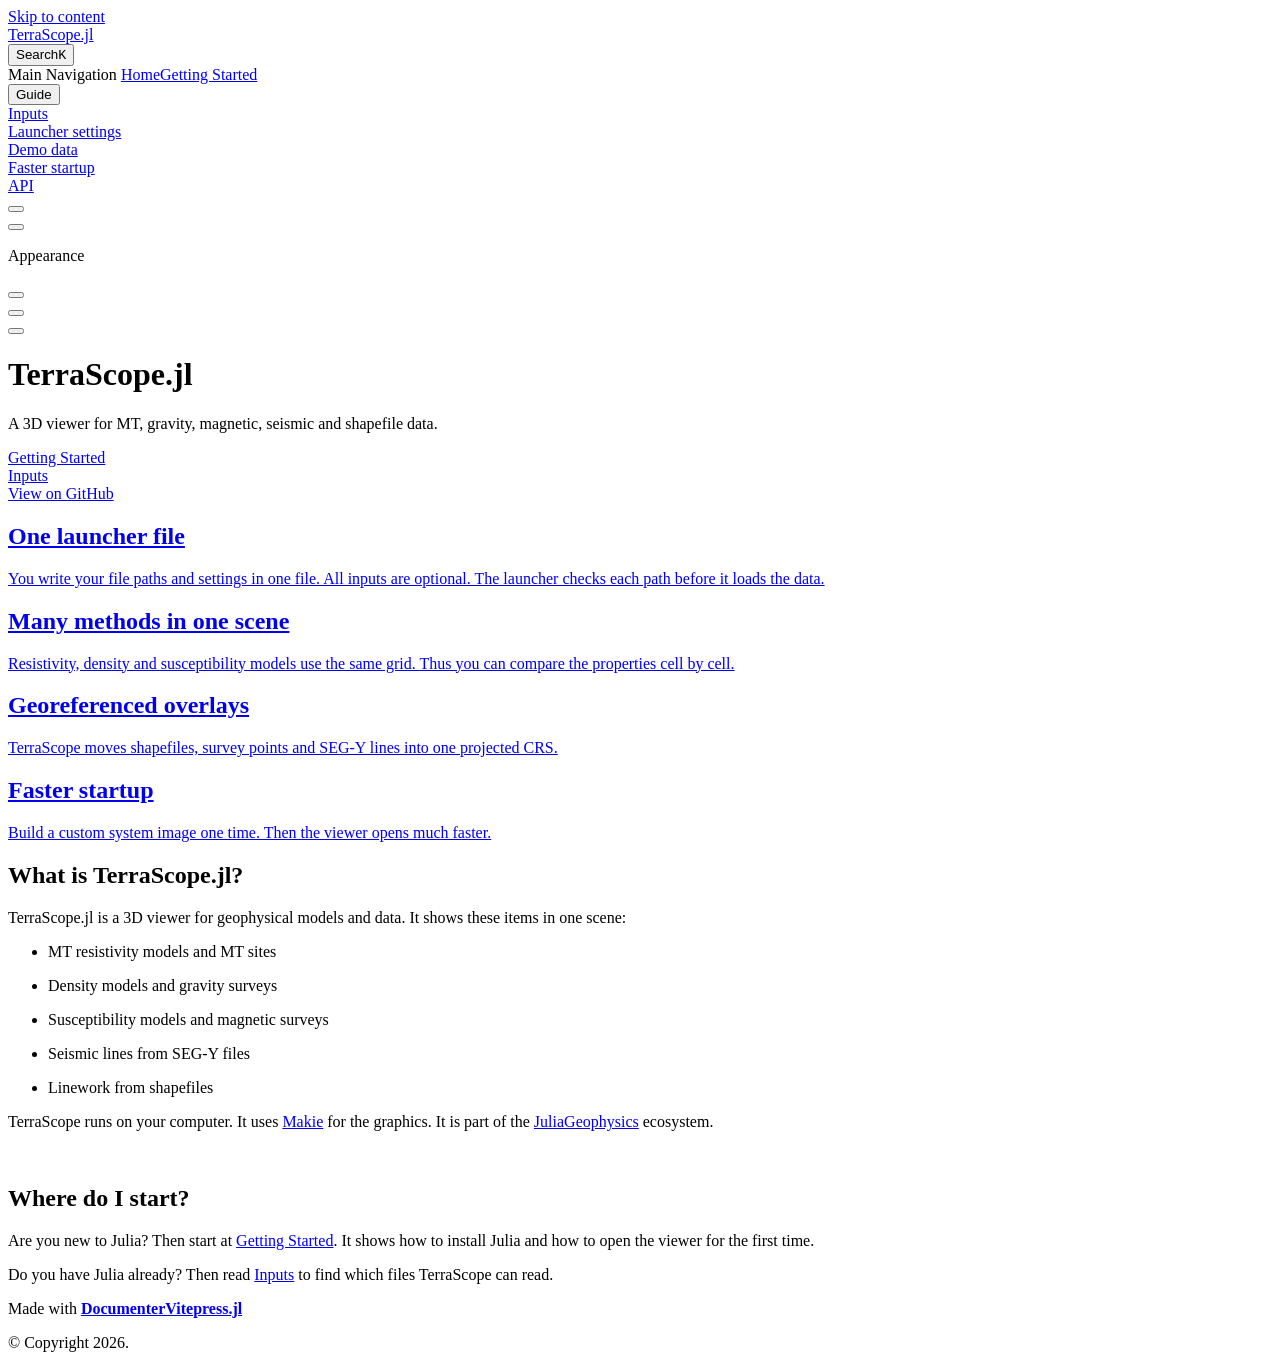
==== commit feb40a37: "build based on ef6adfd" ====
--- a/dev/index.html
+++ b/dev/index.html
@@ -9,19 +9,20 @@
     <link rel="preload stylesheet" href="/TerraScope.jl/dev/assets/style.DGQ13LR8.css" as="style">
     <link rel="preload stylesheet" href="/TerraScope.jl/dev/vp-icons.css" as="style">
     
-    <script type="module" src="/TerraScope.jl/dev/assets/app.DOTrPH9V.js"></script>
+    <script type="module" src="/TerraScope.jl/dev/assets/app.Buqi9WE6.js"></script>
     <link rel="preload" href="/TerraScope.jl/dev/assets/inter-roman-latin.Di8DUHzh.woff2" as="font" type="font/woff2" crossorigin="">
-    <link rel="modulepreload" href="/TerraScope.jl/dev/assets/chunks/theme.C7wGkeI2.js">
+    <link rel="modulepreload" href="/TerraScope.jl/dev/assets/chunks/theme.BN5AyCms.js">
     <link rel="modulepreload" href="/TerraScope.jl/dev/assets/chunks/framework.DAbzcW3k.js">
-    <link rel="modulepreload" href="/TerraScope.jl/dev/assets/index.md.Pz8t4o24.lean.js">
+    <link rel="modulepreload" href="/TerraScope.jl/dev/assets/chunks/viewer.mLrqh1Y4.js">
+    <link rel="modulepreload" href="/TerraScope.jl/dev/assets/index.md.g09rC8M2.lean.js">
     <script src="/TerraScope.jl/versions.js"></script>
     <script src="/TerraScope.jl/dev/siteinfo.js"></script>
     <script id="check-dark-mode">(()=>{const e=localStorage.getItem("vitepress-theme-appearance")||"auto",a=window.matchMedia("(prefers-color-scheme: dark)").matches;(!e||e==="auto"?a:e==="dark")&&document.documentElement.classList.add("dark")})();</script>
     <script id="check-mac-os">document.documentElement.classList.toggle("mac",/Mac|iPhone|iPod|iPad/i.test(navigator.platform));</script>
   </head>
   <body>
-    <div id="app"><div class="Layout" data-v-a9a9e638><!--[--><!--]--><!--[--><span tabindex="-1" data-v-492508fc></span><a href="#VPContent" class="VPSkipLink visually-hidden" data-v-492508fc>Skip to content</a><!--]--><!----><header class="VPNav" data-v-a9a9e638 data-v-f1e365da><div class="VPNavBar" data-v-f1e365da data-v-822684d1><div class="wrapper" data-v-822684d1><div class="container" data-v-822684d1><div class="title" data-v-822684d1><div class="VPNavBarTitle" data-v-822684d1 data-v-0f4f798b><a class="title" href="/TerraScope.jl/dev/" data-v-0f4f798b><!--[--><!--]--><!----><span data-v-0f4f798b>TerraScope.jl</span><!--[--><!--]--></a></div></div><div class="content" data-v-822684d1><div class="content-body" data-v-822684d1><!--[--><!--[--><!--[--><!----><!--]--><!--]--><!--]--><div class="VPNavBarSearch search" data-v-822684d1><!--[--><!----><div id="local-search"><button type="button" class="DocSearch DocSearch-Button" aria-label="Search"><span class="DocSearch-Button-Container"><span class="vp-icon DocSearch-Search-Icon"></span><span class="DocSearch-Button-Placeholder">Search</span></span><span class="DocSearch-Button-Keys"><kbd class="DocSearch-Button-Key"></kbd><kbd class="DocSearch-Button-Key">K</kbd></span></button></div><!--]--></div><nav aria-labelledby="main-nav-aria-label" class="VPNavBarMenu menu" data-v-822684d1 data-v-e6d46098><span id="main-nav-aria-label" class="visually-hidden" data-v-e6d46098> Main Navigation </span><!--[--><!--[--><a class="VPLink link VPNavBarMenuLink" href="/TerraScope.jl/dev/index" tabindex="0" data-v-e6d46098 data-v-956ec74c><!--[--><span data-v-956ec74c>Home</span><!--]--></a><!--]--><!--[--><a class="VPLink link VPNavBarMenuLink" href="/TerraScope.jl/dev/getting_started" tabindex="0" data-v-e6d46098 data-v-956ec74c><!--[--><span data-v-956ec74c>Getting Started</span><!--]--></a><!--]--><!--[--><div class="VPFlyout VPNavBarMenuGroup" data-v-e6d46098 data-v-04f5c5e9><button type="button" class="button" aria-haspopup="true" aria-expanded="false" data-v-04f5c5e9><span class="text" data-v-04f5c5e9><!----><span data-v-04f5c5e9>Guide</span><span class="vpi-chevron-down text-icon" data-v-04f5c5e9></span></span></button><div class="menu" data-v-04f5c5e9><div class="VPMenu" data-v-04f5c5e9 data-v-7dd3104a><div class="items" data-v-7dd3104a><!--[--><!--[--><div class="VPMenuLink" data-v-7dd3104a data-v-acbfed09><a class="VPLink link" href="/TerraScope.jl/dev/inputs" data-v-acbfed09><!--[--><span data-v-acbfed09>Inputs</span><!--]--></a></div><!--]--><!--[--><div class="VPMenuLink" data-v-7dd3104a data-v-acbfed09><a class="VPLink link" href="/TerraScope.jl/dev/settings" data-v-acbfed09><!--[--><span data-v-acbfed09>Launcher settings</span><!--]--></a></div><!--]--><!--[--><div class="VPMenuLink" data-v-7dd3104a data-v-acbfed09><a class="VPLink link" href="/TerraScope.jl/dev/demo_data" data-v-acbfed09><!--[--><span data-v-acbfed09>Demo data</span><!--]--></a></div><!--]--><!--[--><div class="VPMenuLink" data-v-7dd3104a data-v-acbfed09><a class="VPLink link" href="/TerraScope.jl/dev/startup" data-v-acbfed09><!--[--><span data-v-acbfed09>Faster startup</span><!--]--></a></div><!--]--><!--]--></div><!--[--><!--]--></div></div></div><!--]--><!--[--><a class="VPLink link VPNavBarMenuLink" href="/TerraScope.jl/dev/api" tabindex="0" data-v-e6d46098 data-v-956ec74c><!--[--><span data-v-956ec74c>API</span><!--]--></a><!--]--><!--[--><!----><!--]--><!--]--></nav><!----><div class="VPNavBarAppearance appearance" data-v-822684d1 data-v-af096f4a><button class="VPSwitch VPSwitchAppearance" type="button" role="switch" title aria-checked="false" data-v-af096f4a data-v-e40a8bb6 data-v-4a1c76db><span class="check" data-v-4a1c76db><span class="icon" data-v-4a1c76db><!--[--><span class="vpi-sun sun" data-v-e40a8bb6></span><span class="vpi-moon moon" data-v-e40a8bb6></span><!--]--></span></span></button></div><div class="VPSocialLinks VPNavBarSocialLinks social-links" data-v-822684d1 data-v-164c457f data-v-ee7a9424><!--[--><a class="VPSocialLink no-icon" href="https://github.com/JuliaGeophysics/TerraScope.jl" aria-label="github" target="_blank" rel="noopener" data-v-ee7a9424 data-v-d26d30cb><span class="vpi-social-github"></span></a><!--]--></div><div class="VPFlyout VPNavBarExtra extra" data-v-822684d1 data-v-925effce data-v-04f5c5e9><button type="button" class="button" aria-haspopup="true" aria-expanded="false" aria-label="extra navigation" data-v-04f5c5e9><span class="vpi-more-horizontal icon" data-v-04f5c5e9></span></button><div class="menu" data-v-04f5c5e9><div class="VPMenu" data-v-04f5c5e9 data-v-7dd3104a><!----><!--[--><!--[--><!----><div class="group" data-v-925effce><div class="item appearance" data-v-925effce><p class="label" data-v-925effce>Appearance</p><div class="appearance-action" data-v-925effce><button class="VPSwitch VPSwitchAppearance" type="button" role="switch" title aria-checked="false" data-v-925effce data-v-e40a8bb6 data-v-4a1c76db><span class="check" data-v-4a1c76db><span class="icon" data-v-4a1c76db><!--[--><span class="vpi-sun sun" data-v-e40a8bb6></span><span class="vpi-moon moon" data-v-e40a8bb6></span><!--]--></span></span></button></div></div></div><div class="group" data-v-925effce><div class="item social-links" data-v-925effce><div class="VPSocialLinks social-links-list" data-v-925effce data-v-ee7a9424><!--[--><a class="VPSocialLink no-icon" href="https://github.com/JuliaGeophysics/TerraScope.jl" aria-label="github" target="_blank" rel="noopener" data-v-ee7a9424 data-v-d26d30cb><span class="vpi-social-github"></span></a><!--]--></div></div></div><!--]--><!--]--></div></div></div><!--[--><!--[--><!--[--><div class="VPFlyout VPNolebaseEnhancedReadabilitiesMenu VPNolebaseEnhancedReadabilitiesMenuFlyout" aria-label="Enhanced Readability" role="menuitem" data-v-04f5c5e9><button type="button" class="button" aria-haspopup="true" aria-expanded="false" data-v-04f5c5e9><span class="text" data-v-04f5c5e9><span class="i-icon-park-outline:book-open option-icon" data-v-04f5c5e9></span><!----><span class="vpi-chevron-down text-icon" data-v-04f5c5e9></span></span></button><div class="menu" data-v-04f5c5e9><div class="VPMenu" data-v-04f5c5e9 data-v-7dd3104a><!----><!--[--><!--]--></div></div></div><!--]--><!--]--><!--]--><button type="button" class="VPNavBarHamburger hamburger" aria-label="mobile navigation" aria-expanded="false" aria-controls="VPNavScreen" data-v-822684d1 data-v-5dea55bf><span class="container" data-v-5dea55bf><span class="top" data-v-5dea55bf></span><span class="middle" data-v-5dea55bf></span><span class="bottom" data-v-5dea55bf></span></span></button></div></div></div></div><div class="divider" data-v-822684d1><div class="divider-line" data-v-822684d1></div></div></div><!----></header><!----><!----><div class="VPContent is-home" id="VPContent" data-v-a9a9e638 data-v-91765379><div class="VPHome" data-v-91765379 data-v-e40e30de><!--[--><!--]--><div class="VPHero VPHomeHero" data-v-e40e30de data-v-3d256e5e><div class="container" data-v-3d256e5e><div class="main" data-v-3d256e5e><!--[--><!--]--><!--[--><h1 class="heading" data-v-3d256e5e><span class="name clip" data-v-3d256e5e>TerraScope.jl</span><!----></h1><p class="tagline" data-v-3d256e5e>A Makie-based 3D viewer for MT, gravity, magnetic, shapefile and seismic datasets.</p><!--]--><!--[--><!--]--><div class="actions" data-v-3d256e5e><!--[--><div class="action" data-v-3d256e5e><a class="VPButton medium brand" href="/TerraScope.jl/dev/getting_started" data-v-3d256e5e data-v-906d7fb4>Getting Started</a></div><div class="action" data-v-3d256e5e><a class="VPButton medium alt" href="/TerraScope.jl/dev/inputs" data-v-3d256e5e data-v-906d7fb4>Inputs</a></div><div class="action" data-v-3d256e5e><a class="VPButton medium alt" href="https://github.com/JuliaGeophysics/TerraScope.jl" target="_blank" rel="noreferrer" data-v-3d256e5e data-v-906d7fb4>View on GitHub</a></div><!--]--></div><!--[--><!--]--></div><!----></div></div><!--[--><!--]--><!--[--><!--]--><div class="VPFeatures VPHomeFeatures" data-v-e40e30de data-v-d0a190d7><div class="container" data-v-d0a190d7><div class="items" data-v-d0a190d7><!--[--><div class="grid-4 item" data-v-d0a190d7><a class="VPLink link no-icon VPFeature" href="/TerraScope.jl/dev/getting_started" data-v-d0a190d7 data-v-f5e9645b><!--[--><article class="box" data-v-f5e9645b><!----><h2 class="title" data-v-f5e9645b>One launcher file</h2><p class="details" data-v-f5e9645b>Name your files, list your shapefiles, pick your settings. Every input is optional and is checked before the slow work starts.</p><!----></article><!--]--></a></div><div class="grid-4 item" data-v-d0a190d7><a class="VPLink link no-icon VPFeature" href="/TerraScope.jl/dev/inputs" data-v-d0a190d7 data-v-f5e9645b><!--[--><article class="box" data-v-f5e9645b><!----><h2 class="title" data-v-f5e9645b>Many methods, one scene</h2><p class="details" data-v-f5e9645b>MT resistivity, density and susceptibility volumes share one grid, so properties compare cell for cell.</p><!----></article><!--]--></a></div><div class="grid-4 item" data-v-d0a190d7><a class="VPLink link no-icon VPFeature" href="/TerraScope.jl/dev/inputs#reading-point-files" data-v-d0a190d7 data-v-f5e9645b><!--[--><article class="box" data-v-f5e9645b><!----><h2 class="title" data-v-f5e9645b>Georeferenced overlays</h2><p class="details" data-v-f5e9645b>Shapefiles, survey points and SEG-Y curtains are reprojected into a single projected CRS.</p><!----></article><!--]--></a></div><div class="grid-4 item" data-v-d0a190d7><a class="VPLink link no-icon VPFeature" href="/TerraScope.jl/dev/startup" data-v-d0a190d7 data-v-f5e9645b><!--[--><article class="box" data-v-f5e9645b><!----><h2 class="title" data-v-f5e9645b>Faster startup</h2><p class="details" data-v-f5e9645b>Build a custom sysimage once to strip most first-run compilation before a demo.</p><!----></article><!--]--></a></div><!--]--></div></div></div><!--[--><!--]--><div class="vp-doc container" style="" data-v-e40e30de data-v-7a48a447><!--[--><div style="position:relative;" data-v-e40e30de><div><h2 id="What-is-TerraScope.jl?" tabindex="-1">What is TerraScope.jl? <a class="header-anchor" href="#What-is-TerraScope.jl?" aria-label="Permalink to &quot;What is TerraScope.jl? {#What-is-TerraScope.jl?}&quot;">​</a></h2><p>TerraScope.jl is a <a href="https://docs.makie.org/" target="_blank" rel="noreferrer">Makie</a>-based local viewer for MT, density, susceptibility, shapefile and seismic datasets. Model and data IO, voxel handling, overlays, seismic curtains and the 3D viewing tools all live in one Julia package, part of the <a href="https://github.com/JuliaGeophysics" target="_blank" rel="noreferrer">JuliaGeophysics ecosystem</a>.</p></div></div><!--]--></div></div></div><footer class="VPFooter" data-v-a9a9e638 data-v-c970a860><div class="container" data-v-c970a860><p class="message" data-v-c970a860>Made with <a href="https://luxdl.github.io/DocumenterVitepress.jl/dev/" target="_blank"><strong>DocumenterVitepress.jl</strong></a><br></p><p class="copyright" data-v-c970a860>© Copyright 2026.</p></div></footer><!--[--><!--]--></div></div>
-    <script>window.__VP_HASH_MAP__=JSON.parse("{\"api.md\":\"BqlzNlJM\",\"demo_data.md\":\"DIXk-CHn\",\"getting_started.md\":\"i8tZLLEl\",\"index.md\":\"Pz8t4o24\",\"inputs.md\":\"CG_KTX6d\",\"settings.md\":\"Cha8K1pX\",\"startup.md\":\"B06hJCk0\"}");window.__VP_SITE_DATA__=JSON.parse("{\"lang\":\"en-US\",\"dir\":\"ltr\",\"title\":\"TerraScope.jl\",\"description\":\"A Makie-based 3D viewer for MT, gravity, magnetic, shapefile and seismic datasets\",\"base\":\"/TerraScope.jl/dev/\",\"head\":[],\"router\":{\"prefetchLinks\":true},\"appearance\":true,\"themeConfig\":{\"outline\":\"deep\",\"search\":{\"provider\":\"local\",\"options\":{\"detailedView\":true}},\"nav\":[{\"text\":\"Home\",\"link\":\"/index\"},{\"text\":\"Getting Started\",\"link\":\"/getting_started\"},{\"text\":\"Guide\",\"items\":[{\"text\":\"Inputs\",\"link\":\"/inputs\"},{\"text\":\"Launcher settings\",\"link\":\"/settings\"},{\"text\":\"Demo data\",\"link\":\"/demo_data\"},{\"text\":\"Faster startup\",\"link\":\"/startup\"}]},{\"text\":\"API\",\"link\":\"/api\"},{\"component\":\"VersionPicker\"}],\"sidebar\":[{\"text\":\"Home\",\"link\":\"/index\"},{\"text\":\"Getting Started\",\"link\":\"/getting_started\"},{\"text\":\"Guide\",\"collapsed\":false,\"items\":[{\"text\":\"Inputs\",\"link\":\"/inputs\"},{\"text\":\"Launcher settings\",\"link\":\"/settings\"},{\"text\":\"Demo data\",\"link\":\"/demo_data\"},{\"text\":\"Faster startup\",\"link\":\"/startup\"}]},{\"text\":\"API\",\"link\":\"/api\"}],\"sidebarDrawer\":false,\"editLink\":{\"pattern\":\"https://github.com/JuliaGeophysics/TerraScope.jl/edit/main/docs/src/:path\"},\"socialLinks\":[{\"icon\":\"github\",\"link\":\"https://github.com/JuliaGeophysics/TerraScope.jl\"}],\"footer\":{\"message\":\"Made with <a href=\\\"https://luxdl.github.io/DocumenterVitepress.jl/dev/\\\" target=\\\"_blank\\\"><strong>DocumenterVitepress.jl</strong></a><br>\",\"copyright\":\"© Copyright 2026.\"}},\"locales\":{},\"scrollOffset\":134,\"cleanUrls\":true}");</script>
+    <div id="app"><div class="Layout" data-v-a9a9e638><!--[--><!--]--><!--[--><span tabindex="-1" data-v-492508fc></span><a href="#VPContent" class="VPSkipLink visually-hidden" data-v-492508fc>Skip to content</a><!--]--><!----><header class="VPNav" data-v-a9a9e638 data-v-f1e365da><div class="VPNavBar" data-v-f1e365da data-v-822684d1><div class="wrapper" data-v-822684d1><div class="container" data-v-822684d1><div class="title" data-v-822684d1><div class="VPNavBarTitle" data-v-822684d1 data-v-0f4f798b><a class="title" href="/TerraScope.jl/dev/" data-v-0f4f798b><!--[--><!--]--><!----><span data-v-0f4f798b>TerraScope.jl</span><!--[--><!--]--></a></div></div><div class="content" data-v-822684d1><div class="content-body" data-v-822684d1><!--[--><!--[--><!--[--><!----><!--]--><!--]--><!--]--><div class="VPNavBarSearch search" data-v-822684d1><!--[--><!----><div id="local-search"><button type="button" class="DocSearch DocSearch-Button" aria-label="Search"><span class="DocSearch-Button-Container"><span class="vp-icon DocSearch-Search-Icon"></span><span class="DocSearch-Button-Placeholder">Search</span></span><span class="DocSearch-Button-Keys"><kbd class="DocSearch-Button-Key"></kbd><kbd class="DocSearch-Button-Key">K</kbd></span></button></div><!--]--></div><nav aria-labelledby="main-nav-aria-label" class="VPNavBarMenu menu" data-v-822684d1 data-v-e6d46098><span id="main-nav-aria-label" class="visually-hidden" data-v-e6d46098> Main Navigation </span><!--[--><!--[--><a class="VPLink link VPNavBarMenuLink" href="/TerraScope.jl/dev/index" tabindex="0" data-v-e6d46098 data-v-956ec74c><!--[--><span data-v-956ec74c>Home</span><!--]--></a><!--]--><!--[--><a class="VPLink link VPNavBarMenuLink" href="/TerraScope.jl/dev/getting_started" tabindex="0" data-v-e6d46098 data-v-956ec74c><!--[--><span data-v-956ec74c>Getting Started</span><!--]--></a><!--]--><!--[--><div class="VPFlyout VPNavBarMenuGroup" data-v-e6d46098 data-v-04f5c5e9><button type="button" class="button" aria-haspopup="true" aria-expanded="false" data-v-04f5c5e9><span class="text" data-v-04f5c5e9><!----><span data-v-04f5c5e9>Guide</span><span class="vpi-chevron-down text-icon" data-v-04f5c5e9></span></span></button><div class="menu" data-v-04f5c5e9><div class="VPMenu" data-v-04f5c5e9 data-v-7dd3104a><div class="items" data-v-7dd3104a><!--[--><!--[--><div class="VPMenuLink" data-v-7dd3104a data-v-acbfed09><a class="VPLink link" href="/TerraScope.jl/dev/inputs" data-v-acbfed09><!--[--><span data-v-acbfed09>Inputs</span><!--]--></a></div><!--]--><!--[--><div class="VPMenuLink" data-v-7dd3104a data-v-acbfed09><a class="VPLink link" href="/TerraScope.jl/dev/settings" data-v-acbfed09><!--[--><span data-v-acbfed09>Launcher settings</span><!--]--></a></div><!--]--><!--[--><div class="VPMenuLink" data-v-7dd3104a data-v-acbfed09><a class="VPLink link" href="/TerraScope.jl/dev/demo_data" data-v-acbfed09><!--[--><span data-v-acbfed09>Demo data</span><!--]--></a></div><!--]--><!--[--><div class="VPMenuLink" data-v-7dd3104a data-v-acbfed09><a class="VPLink link" href="/TerraScope.jl/dev/startup" data-v-acbfed09><!--[--><span data-v-acbfed09>Faster startup</span><!--]--></a></div><!--]--><!--]--></div><!--[--><!--]--></div></div></div><!--]--><!--[--><a class="VPLink link VPNavBarMenuLink" href="/TerraScope.jl/dev/api" tabindex="0" data-v-e6d46098 data-v-956ec74c><!--[--><span data-v-956ec74c>API</span><!--]--></a><!--]--><!--[--><!----><!--]--><!--]--></nav><!----><div class="VPNavBarAppearance appearance" data-v-822684d1 data-v-af096f4a><button class="VPSwitch VPSwitchAppearance" type="button" role="switch" title aria-checked="false" data-v-af096f4a data-v-e40a8bb6 data-v-4a1c76db><span class="check" data-v-4a1c76db><span class="icon" data-v-4a1c76db><!--[--><span class="vpi-sun sun" data-v-e40a8bb6></span><span class="vpi-moon moon" data-v-e40a8bb6></span><!--]--></span></span></button></div><div class="VPSocialLinks VPNavBarSocialLinks social-links" data-v-822684d1 data-v-164c457f data-v-ee7a9424><!--[--><a class="VPSocialLink no-icon" href="https://github.com/JuliaGeophysics/TerraScope.jl" aria-label="github" target="_blank" rel="noopener" data-v-ee7a9424 data-v-d26d30cb><span class="vpi-social-github"></span></a><!--]--></div><div class="VPFlyout VPNavBarExtra extra" data-v-822684d1 data-v-925effce data-v-04f5c5e9><button type="button" class="button" aria-haspopup="true" aria-expanded="false" aria-label="extra navigation" data-v-04f5c5e9><span class="vpi-more-horizontal icon" data-v-04f5c5e9></span></button><div class="menu" data-v-04f5c5e9><div class="VPMenu" data-v-04f5c5e9 data-v-7dd3104a><!----><!--[--><!--[--><!----><div class="group" data-v-925effce><div class="item appearance" data-v-925effce><p class="label" data-v-925effce>Appearance</p><div class="appearance-action" data-v-925effce><button class="VPSwitch VPSwitchAppearance" type="button" role="switch" title aria-checked="false" data-v-925effce data-v-e40a8bb6 data-v-4a1c76db><span class="check" data-v-4a1c76db><span class="icon" data-v-4a1c76db><!--[--><span class="vpi-sun sun" data-v-e40a8bb6></span><span class="vpi-moon moon" data-v-e40a8bb6></span><!--]--></span></span></button></div></div></div><div class="group" data-v-925effce><div class="item social-links" data-v-925effce><div class="VPSocialLinks social-links-list" data-v-925effce data-v-ee7a9424><!--[--><a class="VPSocialLink no-icon" href="https://github.com/JuliaGeophysics/TerraScope.jl" aria-label="github" target="_blank" rel="noopener" data-v-ee7a9424 data-v-d26d30cb><span class="vpi-social-github"></span></a><!--]--></div></div></div><!--]--><!--]--></div></div></div><!--[--><!--[--><!--[--><div class="VPFlyout VPNolebaseEnhancedReadabilitiesMenu VPNolebaseEnhancedReadabilitiesMenuFlyout" aria-label="Enhanced Readability" role="menuitem" data-v-04f5c5e9><button type="button" class="button" aria-haspopup="true" aria-expanded="false" data-v-04f5c5e9><span class="text" data-v-04f5c5e9><span class="i-icon-park-outline:book-open option-icon" data-v-04f5c5e9></span><!----><span class="vpi-chevron-down text-icon" data-v-04f5c5e9></span></span></button><div class="menu" data-v-04f5c5e9><div class="VPMenu" data-v-04f5c5e9 data-v-7dd3104a><!----><!--[--><!--]--></div></div></div><!--]--><!--]--><!--]--><button type="button" class="VPNavBarHamburger hamburger" aria-label="mobile navigation" aria-expanded="false" aria-controls="VPNavScreen" data-v-822684d1 data-v-5dea55bf><span class="container" data-v-5dea55bf><span class="top" data-v-5dea55bf></span><span class="middle" data-v-5dea55bf></span><span class="bottom" data-v-5dea55bf></span></span></button></div></div></div></div><div class="divider" data-v-822684d1><div class="divider-line" data-v-822684d1></div></div></div><!----></header><!----><!----><div class="VPContent is-home" id="VPContent" data-v-a9a9e638 data-v-91765379><div class="VPHome" data-v-91765379 data-v-e40e30de><!--[--><!--]--><div class="VPHero VPHomeHero" data-v-e40e30de data-v-3d256e5e><div class="container" data-v-3d256e5e><div class="main" data-v-3d256e5e><!--[--><!--]--><!--[--><h1 class="heading" data-v-3d256e5e><span class="name clip" data-v-3d256e5e>TerraScope.jl</span><!----></h1><p class="tagline" data-v-3d256e5e>A 3D viewer for MT, gravity, magnetic, seismic and shapefile data.</p><!--]--><!--[--><!--]--><div class="actions" data-v-3d256e5e><!--[--><div class="action" data-v-3d256e5e><a class="VPButton medium brand" href="/TerraScope.jl/dev/getting_started" data-v-3d256e5e data-v-906d7fb4>Getting Started</a></div><div class="action" data-v-3d256e5e><a class="VPButton medium alt" href="/TerraScope.jl/dev/inputs" data-v-3d256e5e data-v-906d7fb4>Inputs</a></div><div class="action" data-v-3d256e5e><a class="VPButton medium alt" href="https://github.com/JuliaGeophysics/TerraScope.jl" target="_blank" rel="noreferrer" data-v-3d256e5e data-v-906d7fb4>View on GitHub</a></div><!--]--></div><!--[--><!--]--></div><!----></div></div><!--[--><!--]--><!--[--><!--]--><div class="VPFeatures VPHomeFeatures" data-v-e40e30de data-v-d0a190d7><div class="container" data-v-d0a190d7><div class="items" data-v-d0a190d7><!--[--><div class="grid-4 item" data-v-d0a190d7><a class="VPLink link no-icon VPFeature" href="/TerraScope.jl/dev/getting_started" data-v-d0a190d7 data-v-f5e9645b><!--[--><article class="box" data-v-f5e9645b><!----><h2 class="title" data-v-f5e9645b>One launcher file</h2><p class="details" data-v-f5e9645b>You write your file paths and settings in one file. All inputs are optional. The launcher checks each path before it loads the data.</p><!----></article><!--]--></a></div><div class="grid-4 item" data-v-d0a190d7><a class="VPLink link no-icon VPFeature" href="/TerraScope.jl/dev/inputs" data-v-d0a190d7 data-v-f5e9645b><!--[--><article class="box" data-v-f5e9645b><!----><h2 class="title" data-v-f5e9645b>Many methods in one scene</h2><p class="details" data-v-f5e9645b>Resistivity, density and susceptibility models use the same grid. Thus you can compare the properties cell by cell.</p><!----></article><!--]--></a></div><div class="grid-4 item" data-v-d0a190d7><a class="VPLink link no-icon VPFeature" href="/TerraScope.jl/dev/inputs#point-files" data-v-d0a190d7 data-v-f5e9645b><!--[--><article class="box" data-v-f5e9645b><!----><h2 class="title" data-v-f5e9645b>Georeferenced overlays</h2><p class="details" data-v-f5e9645b>TerraScope moves shapefiles, survey points and SEG-Y lines into one projected CRS.</p><!----></article><!--]--></a></div><div class="grid-4 item" data-v-d0a190d7><a class="VPLink link no-icon VPFeature" href="/TerraScope.jl/dev/startup" data-v-d0a190d7 data-v-f5e9645b><!--[--><article class="box" data-v-f5e9645b><!----><h2 class="title" data-v-f5e9645b>Faster startup</h2><p class="details" data-v-f5e9645b>Build a custom system image one time. Then the viewer opens much faster.</p><!----></article><!--]--></a></div><!--]--></div></div></div><!--[--><!--]--><div class="vp-doc container" style="" data-v-e40e30de data-v-7a48a447><!--[--><div style="position:relative;" data-v-e40e30de><div><h2 id="What-is-TerraScope.jl?" tabindex="-1">What is TerraScope.jl? <a class="header-anchor" href="#What-is-TerraScope.jl?" aria-label="Permalink to &quot;What is TerraScope.jl? {#What-is-TerraScope.jl?}&quot;">​</a></h2><p>TerraScope.jl is a 3D viewer for geophysical models and data. It shows these items in one scene:</p><ul><li><p>MT resistivity models and MT sites</p></li><li><p>Density models and gravity surveys</p></li><li><p>Susceptibility models and magnetic surveys</p></li><li><p>Seismic lines from SEG-Y files</p></li><li><p>Linework from shapefiles</p></li></ul><p>TerraScope runs on your computer. It uses <a href="https://docs.makie.org/" target="_blank" rel="noreferrer">Makie</a> for the graphics. It is part of the <a href="https://github.com/JuliaGeophysics" target="_blank" rel="noreferrer">JuliaGeophysics</a> ecosystem.</p><p><img src="/TerraScope.jl/dev/assets/viewer.w8Jb4tXW.png" alt=""></p><h2 id="Where-do-I-start?" tabindex="-1">Where do I start? <a class="header-anchor" href="#Where-do-I-start?" aria-label="Permalink to &quot;Where do I start? {#Where-do-I-start?}&quot;">​</a></h2><p>Are you new to Julia? Then start at <a href="./getting_started">Getting Started</a>. It shows how to install Julia and how to open the viewer for the first time.</p><p>Do you have Julia already? Then read <a href="./inputs">Inputs</a> to find which files TerraScope can read.</p></div></div><!--]--></div></div></div><footer class="VPFooter" data-v-a9a9e638 data-v-c970a860><div class="container" data-v-c970a860><p class="message" data-v-c970a860>Made with <a href="https://luxdl.github.io/DocumenterVitepress.jl/dev/" target="_blank"><strong>DocumenterVitepress.jl</strong></a><br></p><p class="copyright" data-v-c970a860>© Copyright 2026.</p></div></footer><!--[--><!--]--></div></div>
+    <script>window.__VP_HASH_MAP__=JSON.parse("{\"api.md\":\"KYhgvprg\",\"demo_data.md\":\"j4qgK3Xw\",\"getting_started.md\":\"DbrbAMU2\",\"index.md\":\"g09rC8M2\",\"inputs.md\":\"DOT8oQBn\",\"settings.md\":\"qK-R6b2Q\",\"startup.md\":\"B3rXMsfs\"}");window.__VP_SITE_DATA__=JSON.parse("{\"lang\":\"en-US\",\"dir\":\"ltr\",\"title\":\"TerraScope.jl\",\"description\":\"A Makie-based 3D viewer for MT, gravity, magnetic, shapefile and seismic datasets\",\"base\":\"/TerraScope.jl/dev/\",\"head\":[],\"router\":{\"prefetchLinks\":true},\"appearance\":true,\"themeConfig\":{\"outline\":\"deep\",\"search\":{\"provider\":\"local\",\"options\":{\"detailedView\":true}},\"nav\":[{\"text\":\"Home\",\"link\":\"/index\"},{\"text\":\"Getting Started\",\"link\":\"/getting_started\"},{\"text\":\"Guide\",\"items\":[{\"text\":\"Inputs\",\"link\":\"/inputs\"},{\"text\":\"Launcher settings\",\"link\":\"/settings\"},{\"text\":\"Demo data\",\"link\":\"/demo_data\"},{\"text\":\"Faster startup\",\"link\":\"/startup\"}]},{\"text\":\"API\",\"link\":\"/api\"},{\"component\":\"VersionPicker\"}],\"sidebar\":[{\"text\":\"Home\",\"link\":\"/index\"},{\"text\":\"Getting Started\",\"link\":\"/getting_started\"},{\"text\":\"Guide\",\"collapsed\":false,\"items\":[{\"text\":\"Inputs\",\"link\":\"/inputs\"},{\"text\":\"Launcher settings\",\"link\":\"/settings\"},{\"text\":\"Demo data\",\"link\":\"/demo_data\"},{\"text\":\"Faster startup\",\"link\":\"/startup\"}]},{\"text\":\"API\",\"link\":\"/api\"}],\"sidebarDrawer\":false,\"editLink\":{\"pattern\":\"https://github.com/JuliaGeophysics/TerraScope.jl/edit/main/docs/src/:path\"},\"socialLinks\":[{\"icon\":\"github\",\"link\":\"https://github.com/JuliaGeophysics/TerraScope.jl\"}],\"footer\":{\"message\":\"Made with <a href=\\\"https://luxdl.github.io/DocumenterVitepress.jl/dev/\\\" target=\\\"_blank\\\"><strong>DocumenterVitepress.jl</strong></a><br>\",\"copyright\":\"© Copyright 2026.\"}},\"locales\":{},\"scrollOffset\":134,\"cleanUrls\":true}");</script>
     
   </body>
 </html>
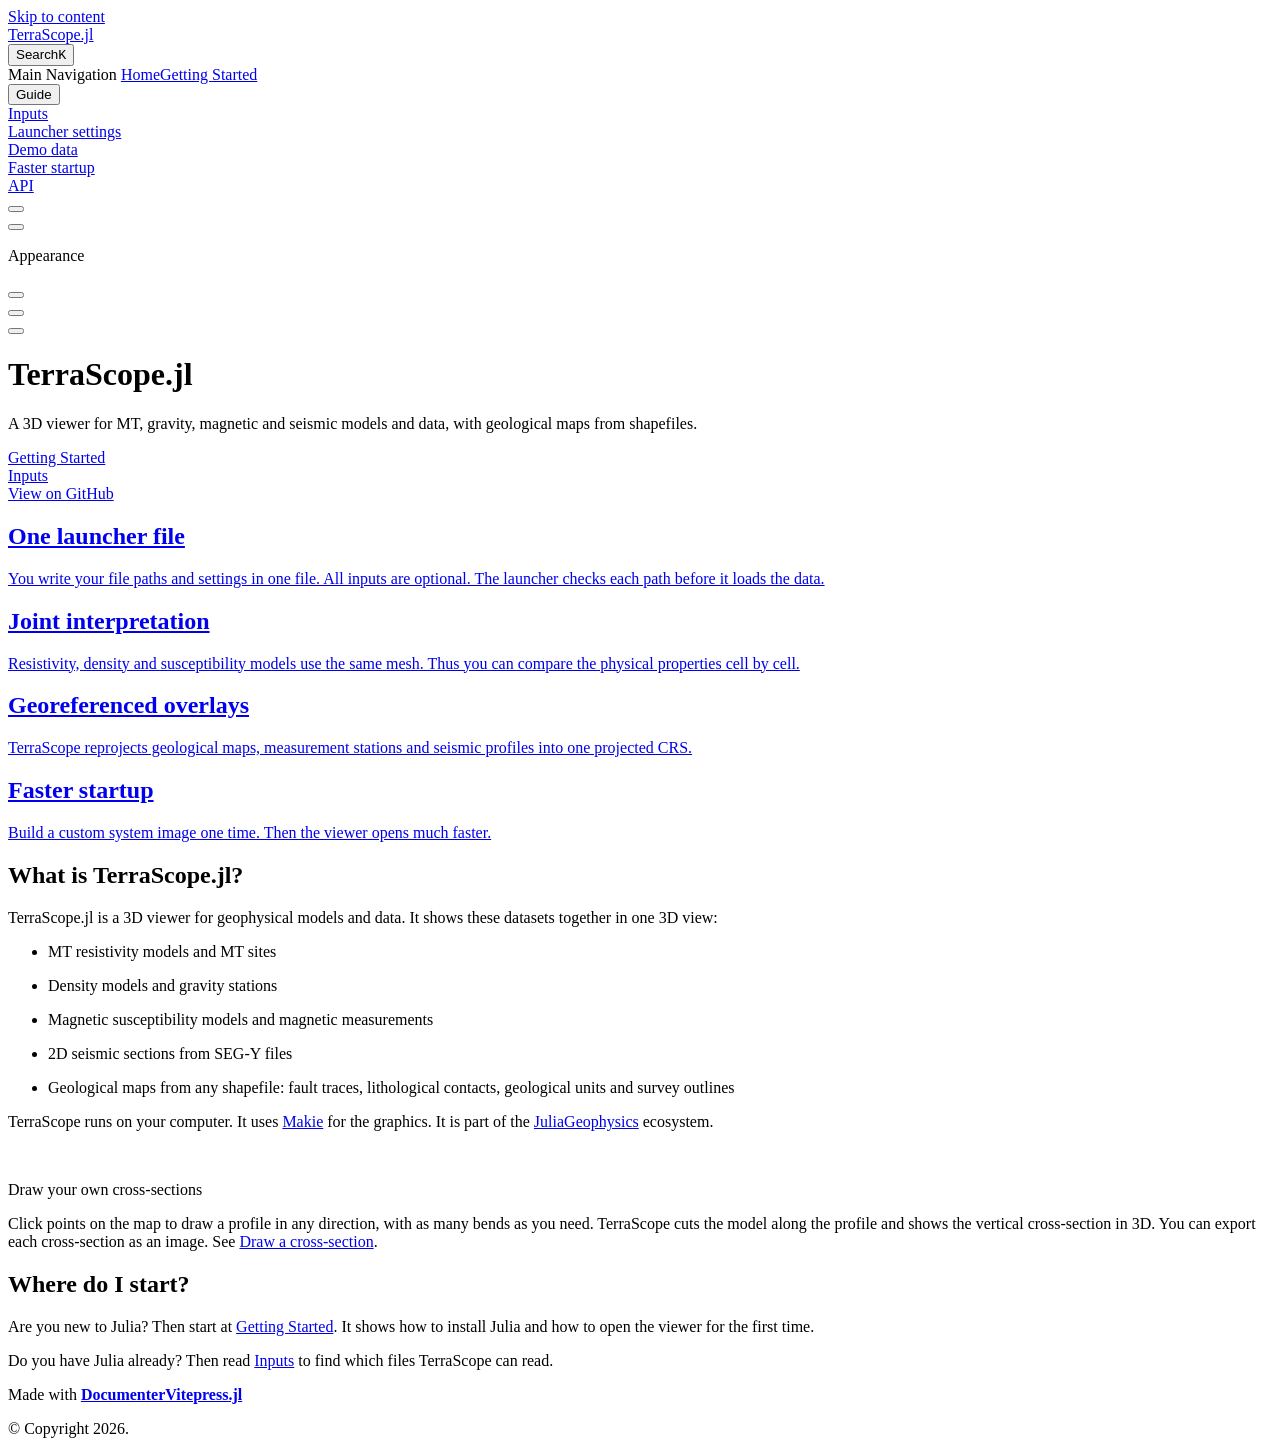
==== commit 31ac969e: "build based on eebc7a7" ====
--- a/dev/index.html
+++ b/dev/index.html
@@ -9,20 +9,20 @@
     <link rel="preload stylesheet" href="/TerraScope.jl/dev/assets/style.DGQ13LR8.css" as="style">
     <link rel="preload stylesheet" href="/TerraScope.jl/dev/vp-icons.css" as="style">
     
-    <script type="module" src="/TerraScope.jl/dev/assets/app.Buqi9WE6.js"></script>
+    <script type="module" src="/TerraScope.jl/dev/assets/app.BxZkoGLX.js"></script>
     <link rel="preload" href="/TerraScope.jl/dev/assets/inter-roman-latin.Di8DUHzh.woff2" as="font" type="font/woff2" crossorigin="">
-    <link rel="modulepreload" href="/TerraScope.jl/dev/assets/chunks/theme.BN5AyCms.js">
+    <link rel="modulepreload" href="/TerraScope.jl/dev/assets/chunks/theme.DI0N7_mO.js">
     <link rel="modulepreload" href="/TerraScope.jl/dev/assets/chunks/framework.DAbzcW3k.js">
     <link rel="modulepreload" href="/TerraScope.jl/dev/assets/chunks/viewer.mLrqh1Y4.js">
-    <link rel="modulepreload" href="/TerraScope.jl/dev/assets/index.md.g09rC8M2.lean.js">
+    <link rel="modulepreload" href="/TerraScope.jl/dev/assets/index.md.dnORODlY.lean.js">
     <script src="/TerraScope.jl/versions.js"></script>
     <script src="/TerraScope.jl/dev/siteinfo.js"></script>
     <script id="check-dark-mode">(()=>{const e=localStorage.getItem("vitepress-theme-appearance")||"auto",a=window.matchMedia("(prefers-color-scheme: dark)").matches;(!e||e==="auto"?a:e==="dark")&&document.documentElement.classList.add("dark")})();</script>
     <script id="check-mac-os">document.documentElement.classList.toggle("mac",/Mac|iPhone|iPod|iPad/i.test(navigator.platform));</script>
   </head>
   <body>
-    <div id="app"><div class="Layout" data-v-a9a9e638><!--[--><!--]--><!--[--><span tabindex="-1" data-v-492508fc></span><a href="#VPContent" class="VPSkipLink visually-hidden" data-v-492508fc>Skip to content</a><!--]--><!----><header class="VPNav" data-v-a9a9e638 data-v-f1e365da><div class="VPNavBar" data-v-f1e365da data-v-822684d1><div class="wrapper" data-v-822684d1><div class="container" data-v-822684d1><div class="title" data-v-822684d1><div class="VPNavBarTitle" data-v-822684d1 data-v-0f4f798b><a class="title" href="/TerraScope.jl/dev/" data-v-0f4f798b><!--[--><!--]--><!----><span data-v-0f4f798b>TerraScope.jl</span><!--[--><!--]--></a></div></div><div class="content" data-v-822684d1><div class="content-body" data-v-822684d1><!--[--><!--[--><!--[--><!----><!--]--><!--]--><!--]--><div class="VPNavBarSearch search" data-v-822684d1><!--[--><!----><div id="local-search"><button type="button" class="DocSearch DocSearch-Button" aria-label="Search"><span class="DocSearch-Button-Container"><span class="vp-icon DocSearch-Search-Icon"></span><span class="DocSearch-Button-Placeholder">Search</span></span><span class="DocSearch-Button-Keys"><kbd class="DocSearch-Button-Key"></kbd><kbd class="DocSearch-Button-Key">K</kbd></span></button></div><!--]--></div><nav aria-labelledby="main-nav-aria-label" class="VPNavBarMenu menu" data-v-822684d1 data-v-e6d46098><span id="main-nav-aria-label" class="visually-hidden" data-v-e6d46098> Main Navigation </span><!--[--><!--[--><a class="VPLink link VPNavBarMenuLink" href="/TerraScope.jl/dev/index" tabindex="0" data-v-e6d46098 data-v-956ec74c><!--[--><span data-v-956ec74c>Home</span><!--]--></a><!--]--><!--[--><a class="VPLink link VPNavBarMenuLink" href="/TerraScope.jl/dev/getting_started" tabindex="0" data-v-e6d46098 data-v-956ec74c><!--[--><span data-v-956ec74c>Getting Started</span><!--]--></a><!--]--><!--[--><div class="VPFlyout VPNavBarMenuGroup" data-v-e6d46098 data-v-04f5c5e9><button type="button" class="button" aria-haspopup="true" aria-expanded="false" data-v-04f5c5e9><span class="text" data-v-04f5c5e9><!----><span data-v-04f5c5e9>Guide</span><span class="vpi-chevron-down text-icon" data-v-04f5c5e9></span></span></button><div class="menu" data-v-04f5c5e9><div class="VPMenu" data-v-04f5c5e9 data-v-7dd3104a><div class="items" data-v-7dd3104a><!--[--><!--[--><div class="VPMenuLink" data-v-7dd3104a data-v-acbfed09><a class="VPLink link" href="/TerraScope.jl/dev/inputs" data-v-acbfed09><!--[--><span data-v-acbfed09>Inputs</span><!--]--></a></div><!--]--><!--[--><div class="VPMenuLink" data-v-7dd3104a data-v-acbfed09><a class="VPLink link" href="/TerraScope.jl/dev/settings" data-v-acbfed09><!--[--><span data-v-acbfed09>Launcher settings</span><!--]--></a></div><!--]--><!--[--><div class="VPMenuLink" data-v-7dd3104a data-v-acbfed09><a class="VPLink link" href="/TerraScope.jl/dev/demo_data" data-v-acbfed09><!--[--><span data-v-acbfed09>Demo data</span><!--]--></a></div><!--]--><!--[--><div class="VPMenuLink" data-v-7dd3104a data-v-acbfed09><a class="VPLink link" href="/TerraScope.jl/dev/startup" data-v-acbfed09><!--[--><span data-v-acbfed09>Faster startup</span><!--]--></a></div><!--]--><!--]--></div><!--[--><!--]--></div></div></div><!--]--><!--[--><a class="VPLink link VPNavBarMenuLink" href="/TerraScope.jl/dev/api" tabindex="0" data-v-e6d46098 data-v-956ec74c><!--[--><span data-v-956ec74c>API</span><!--]--></a><!--]--><!--[--><!----><!--]--><!--]--></nav><!----><div class="VPNavBarAppearance appearance" data-v-822684d1 data-v-af096f4a><button class="VPSwitch VPSwitchAppearance" type="button" role="switch" title aria-checked="false" data-v-af096f4a data-v-e40a8bb6 data-v-4a1c76db><span class="check" data-v-4a1c76db><span class="icon" data-v-4a1c76db><!--[--><span class="vpi-sun sun" data-v-e40a8bb6></span><span class="vpi-moon moon" data-v-e40a8bb6></span><!--]--></span></span></button></div><div class="VPSocialLinks VPNavBarSocialLinks social-links" data-v-822684d1 data-v-164c457f data-v-ee7a9424><!--[--><a class="VPSocialLink no-icon" href="https://github.com/JuliaGeophysics/TerraScope.jl" aria-label="github" target="_blank" rel="noopener" data-v-ee7a9424 data-v-d26d30cb><span class="vpi-social-github"></span></a><!--]--></div><div class="VPFlyout VPNavBarExtra extra" data-v-822684d1 data-v-925effce data-v-04f5c5e9><button type="button" class="button" aria-haspopup="true" aria-expanded="false" aria-label="extra navigation" data-v-04f5c5e9><span class="vpi-more-horizontal icon" data-v-04f5c5e9></span></button><div class="menu" data-v-04f5c5e9><div class="VPMenu" data-v-04f5c5e9 data-v-7dd3104a><!----><!--[--><!--[--><!----><div class="group" data-v-925effce><div class="item appearance" data-v-925effce><p class="label" data-v-925effce>Appearance</p><div class="appearance-action" data-v-925effce><button class="VPSwitch VPSwitchAppearance" type="button" role="switch" title aria-checked="false" data-v-925effce data-v-e40a8bb6 data-v-4a1c76db><span class="check" data-v-4a1c76db><span class="icon" data-v-4a1c76db><!--[--><span class="vpi-sun sun" data-v-e40a8bb6></span><span class="vpi-moon moon" data-v-e40a8bb6></span><!--]--></span></span></button></div></div></div><div class="group" data-v-925effce><div class="item social-links" data-v-925effce><div class="VPSocialLinks social-links-list" data-v-925effce data-v-ee7a9424><!--[--><a class="VPSocialLink no-icon" href="https://github.com/JuliaGeophysics/TerraScope.jl" aria-label="github" target="_blank" rel="noopener" data-v-ee7a9424 data-v-d26d30cb><span class="vpi-social-github"></span></a><!--]--></div></div></div><!--]--><!--]--></div></div></div><!--[--><!--[--><!--[--><div class="VPFlyout VPNolebaseEnhancedReadabilitiesMenu VPNolebaseEnhancedReadabilitiesMenuFlyout" aria-label="Enhanced Readability" role="menuitem" data-v-04f5c5e9><button type="button" class="button" aria-haspopup="true" aria-expanded="false" data-v-04f5c5e9><span class="text" data-v-04f5c5e9><span class="i-icon-park-outline:book-open option-icon" data-v-04f5c5e9></span><!----><span class="vpi-chevron-down text-icon" data-v-04f5c5e9></span></span></button><div class="menu" data-v-04f5c5e9><div class="VPMenu" data-v-04f5c5e9 data-v-7dd3104a><!----><!--[--><!--]--></div></div></div><!--]--><!--]--><!--]--><button type="button" class="VPNavBarHamburger hamburger" aria-label="mobile navigation" aria-expanded="false" aria-controls="VPNavScreen" data-v-822684d1 data-v-5dea55bf><span class="container" data-v-5dea55bf><span class="top" data-v-5dea55bf></span><span class="middle" data-v-5dea55bf></span><span class="bottom" data-v-5dea55bf></span></span></button></div></div></div></div><div class="divider" data-v-822684d1><div class="divider-line" data-v-822684d1></div></div></div><!----></header><!----><!----><div class="VPContent is-home" id="VPContent" data-v-a9a9e638 data-v-91765379><div class="VPHome" data-v-91765379 data-v-e40e30de><!--[--><!--]--><div class="VPHero VPHomeHero" data-v-e40e30de data-v-3d256e5e><div class="container" data-v-3d256e5e><div class="main" data-v-3d256e5e><!--[--><!--]--><!--[--><h1 class="heading" data-v-3d256e5e><span class="name clip" data-v-3d256e5e>TerraScope.jl</span><!----></h1><p class="tagline" data-v-3d256e5e>A 3D viewer for MT, gravity, magnetic, seismic and shapefile data.</p><!--]--><!--[--><!--]--><div class="actions" data-v-3d256e5e><!--[--><div class="action" data-v-3d256e5e><a class="VPButton medium brand" href="/TerraScope.jl/dev/getting_started" data-v-3d256e5e data-v-906d7fb4>Getting Started</a></div><div class="action" data-v-3d256e5e><a class="VPButton medium alt" href="/TerraScope.jl/dev/inputs" data-v-3d256e5e data-v-906d7fb4>Inputs</a></div><div class="action" data-v-3d256e5e><a class="VPButton medium alt" href="https://github.com/JuliaGeophysics/TerraScope.jl" target="_blank" rel="noreferrer" data-v-3d256e5e data-v-906d7fb4>View on GitHub</a></div><!--]--></div><!--[--><!--]--></div><!----></div></div><!--[--><!--]--><!--[--><!--]--><div class="VPFeatures VPHomeFeatures" data-v-e40e30de data-v-d0a190d7><div class="container" data-v-d0a190d7><div class="items" data-v-d0a190d7><!--[--><div class="grid-4 item" data-v-d0a190d7><a class="VPLink link no-icon VPFeature" href="/TerraScope.jl/dev/getting_started" data-v-d0a190d7 data-v-f5e9645b><!--[--><article class="box" data-v-f5e9645b><!----><h2 class="title" data-v-f5e9645b>One launcher file</h2><p class="details" data-v-f5e9645b>You write your file paths and settings in one file. All inputs are optional. The launcher checks each path before it loads the data.</p><!----></article><!--]--></a></div><div class="grid-4 item" data-v-d0a190d7><a class="VPLink link no-icon VPFeature" href="/TerraScope.jl/dev/inputs" data-v-d0a190d7 data-v-f5e9645b><!--[--><article class="box" data-v-f5e9645b><!----><h2 class="title" data-v-f5e9645b>Many methods in one scene</h2><p class="details" data-v-f5e9645b>Resistivity, density and susceptibility models use the same grid. Thus you can compare the properties cell by cell.</p><!----></article><!--]--></a></div><div class="grid-4 item" data-v-d0a190d7><a class="VPLink link no-icon VPFeature" href="/TerraScope.jl/dev/inputs#point-files" data-v-d0a190d7 data-v-f5e9645b><!--[--><article class="box" data-v-f5e9645b><!----><h2 class="title" data-v-f5e9645b>Georeferenced overlays</h2><p class="details" data-v-f5e9645b>TerraScope moves shapefiles, survey points and SEG-Y lines into one projected CRS.</p><!----></article><!--]--></a></div><div class="grid-4 item" data-v-d0a190d7><a class="VPLink link no-icon VPFeature" href="/TerraScope.jl/dev/startup" data-v-d0a190d7 data-v-f5e9645b><!--[--><article class="box" data-v-f5e9645b><!----><h2 class="title" data-v-f5e9645b>Faster startup</h2><p class="details" data-v-f5e9645b>Build a custom system image one time. Then the viewer opens much faster.</p><!----></article><!--]--></a></div><!--]--></div></div></div><!--[--><!--]--><div class="vp-doc container" style="" data-v-e40e30de data-v-7a48a447><!--[--><div style="position:relative;" data-v-e40e30de><div><h2 id="What-is-TerraScope.jl?" tabindex="-1">What is TerraScope.jl? <a class="header-anchor" href="#What-is-TerraScope.jl?" aria-label="Permalink to &quot;What is TerraScope.jl? {#What-is-TerraScope.jl?}&quot;">​</a></h2><p>TerraScope.jl is a 3D viewer for geophysical models and data. It shows these items in one scene:</p><ul><li><p>MT resistivity models and MT sites</p></li><li><p>Density models and gravity surveys</p></li><li><p>Susceptibility models and magnetic surveys</p></li><li><p>Seismic lines from SEG-Y files</p></li><li><p>Linework from shapefiles</p></li></ul><p>TerraScope runs on your computer. It uses <a href="https://docs.makie.org/" target="_blank" rel="noreferrer">Makie</a> for the graphics. It is part of the <a href="https://github.com/JuliaGeophysics" target="_blank" rel="noreferrer">JuliaGeophysics</a> ecosystem.</p><p><img src="/TerraScope.jl/dev/assets/viewer.w8Jb4tXW.png" alt=""></p><h2 id="Where-do-I-start?" tabindex="-1">Where do I start? <a class="header-anchor" href="#Where-do-I-start?" aria-label="Permalink to &quot;Where do I start? {#Where-do-I-start?}&quot;">​</a></h2><p>Are you new to Julia? Then start at <a href="./getting_started">Getting Started</a>. It shows how to install Julia and how to open the viewer for the first time.</p><p>Do you have Julia already? Then read <a href="./inputs">Inputs</a> to find which files TerraScope can read.</p></div></div><!--]--></div></div></div><footer class="VPFooter" data-v-a9a9e638 data-v-c970a860><div class="container" data-v-c970a860><p class="message" data-v-c970a860>Made with <a href="https://luxdl.github.io/DocumenterVitepress.jl/dev/" target="_blank"><strong>DocumenterVitepress.jl</strong></a><br></p><p class="copyright" data-v-c970a860>© Copyright 2026.</p></div></footer><!--[--><!--]--></div></div>
-    <script>window.__VP_HASH_MAP__=JSON.parse("{\"api.md\":\"KYhgvprg\",\"demo_data.md\":\"j4qgK3Xw\",\"getting_started.md\":\"DbrbAMU2\",\"index.md\":\"g09rC8M2\",\"inputs.md\":\"DOT8oQBn\",\"settings.md\":\"qK-R6b2Q\",\"startup.md\":\"B3rXMsfs\"}");window.__VP_SITE_DATA__=JSON.parse("{\"lang\":\"en-US\",\"dir\":\"ltr\",\"title\":\"TerraScope.jl\",\"description\":\"A Makie-based 3D viewer for MT, gravity, magnetic, shapefile and seismic datasets\",\"base\":\"/TerraScope.jl/dev/\",\"head\":[],\"router\":{\"prefetchLinks\":true},\"appearance\":true,\"themeConfig\":{\"outline\":\"deep\",\"search\":{\"provider\":\"local\",\"options\":{\"detailedView\":true}},\"nav\":[{\"text\":\"Home\",\"link\":\"/index\"},{\"text\":\"Getting Started\",\"link\":\"/getting_started\"},{\"text\":\"Guide\",\"items\":[{\"text\":\"Inputs\",\"link\":\"/inputs\"},{\"text\":\"Launcher settings\",\"link\":\"/settings\"},{\"text\":\"Demo data\",\"link\":\"/demo_data\"},{\"text\":\"Faster startup\",\"link\":\"/startup\"}]},{\"text\":\"API\",\"link\":\"/api\"},{\"component\":\"VersionPicker\"}],\"sidebar\":[{\"text\":\"Home\",\"link\":\"/index\"},{\"text\":\"Getting Started\",\"link\":\"/getting_started\"},{\"text\":\"Guide\",\"collapsed\":false,\"items\":[{\"text\":\"Inputs\",\"link\":\"/inputs\"},{\"text\":\"Launcher settings\",\"link\":\"/settings\"},{\"text\":\"Demo data\",\"link\":\"/demo_data\"},{\"text\":\"Faster startup\",\"link\":\"/startup\"}]},{\"text\":\"API\",\"link\":\"/api\"}],\"sidebarDrawer\":false,\"editLink\":{\"pattern\":\"https://github.com/JuliaGeophysics/TerraScope.jl/edit/main/docs/src/:path\"},\"socialLinks\":[{\"icon\":\"github\",\"link\":\"https://github.com/JuliaGeophysics/TerraScope.jl\"}],\"footer\":{\"message\":\"Made with <a href=\\\"https://luxdl.github.io/DocumenterVitepress.jl/dev/\\\" target=\\\"_blank\\\"><strong>DocumenterVitepress.jl</strong></a><br>\",\"copyright\":\"© Copyright 2026.\"}},\"locales\":{},\"scrollOffset\":134,\"cleanUrls\":true}");</script>
+    <div id="app"><div class="Layout" data-v-a9a9e638><!--[--><!--]--><!--[--><span tabindex="-1" data-v-492508fc></span><a href="#VPContent" class="VPSkipLink visually-hidden" data-v-492508fc>Skip to content</a><!--]--><!----><header class="VPNav" data-v-a9a9e638 data-v-f1e365da><div class="VPNavBar" data-v-f1e365da data-v-822684d1><div class="wrapper" data-v-822684d1><div class="container" data-v-822684d1><div class="title" data-v-822684d1><div class="VPNavBarTitle" data-v-822684d1 data-v-0f4f798b><a class="title" href="/TerraScope.jl/dev/" data-v-0f4f798b><!--[--><!--]--><!----><span data-v-0f4f798b>TerraScope.jl</span><!--[--><!--]--></a></div></div><div class="content" data-v-822684d1><div class="content-body" data-v-822684d1><!--[--><!--[--><!--[--><!----><!--]--><!--]--><!--]--><div class="VPNavBarSearch search" data-v-822684d1><!--[--><!----><div id="local-search"><button type="button" class="DocSearch DocSearch-Button" aria-label="Search"><span class="DocSearch-Button-Container"><span class="vp-icon DocSearch-Search-Icon"></span><span class="DocSearch-Button-Placeholder">Search</span></span><span class="DocSearch-Button-Keys"><kbd class="DocSearch-Button-Key"></kbd><kbd class="DocSearch-Button-Key">K</kbd></span></button></div><!--]--></div><nav aria-labelledby="main-nav-aria-label" class="VPNavBarMenu menu" data-v-822684d1 data-v-e6d46098><span id="main-nav-aria-label" class="visually-hidden" data-v-e6d46098> Main Navigation </span><!--[--><!--[--><a class="VPLink link VPNavBarMenuLink" href="/TerraScope.jl/dev/index" tabindex="0" data-v-e6d46098 data-v-956ec74c><!--[--><span data-v-956ec74c>Home</span><!--]--></a><!--]--><!--[--><a class="VPLink link VPNavBarMenuLink" href="/TerraScope.jl/dev/getting_started" tabindex="0" data-v-e6d46098 data-v-956ec74c><!--[--><span data-v-956ec74c>Getting Started</span><!--]--></a><!--]--><!--[--><div class="VPFlyout VPNavBarMenuGroup" data-v-e6d46098 data-v-04f5c5e9><button type="button" class="button" aria-haspopup="true" aria-expanded="false" data-v-04f5c5e9><span class="text" data-v-04f5c5e9><!----><span data-v-04f5c5e9>Guide</span><span class="vpi-chevron-down text-icon" data-v-04f5c5e9></span></span></button><div class="menu" data-v-04f5c5e9><div class="VPMenu" data-v-04f5c5e9 data-v-7dd3104a><div class="items" data-v-7dd3104a><!--[--><!--[--><div class="VPMenuLink" data-v-7dd3104a data-v-acbfed09><a class="VPLink link" href="/TerraScope.jl/dev/inputs" data-v-acbfed09><!--[--><span data-v-acbfed09>Inputs</span><!--]--></a></div><!--]--><!--[--><div class="VPMenuLink" data-v-7dd3104a data-v-acbfed09><a class="VPLink link" href="/TerraScope.jl/dev/settings" data-v-acbfed09><!--[--><span data-v-acbfed09>Launcher settings</span><!--]--></a></div><!--]--><!--[--><div class="VPMenuLink" data-v-7dd3104a data-v-acbfed09><a class="VPLink link" href="/TerraScope.jl/dev/demo_data" data-v-acbfed09><!--[--><span data-v-acbfed09>Demo data</span><!--]--></a></div><!--]--><!--[--><div class="VPMenuLink" data-v-7dd3104a data-v-acbfed09><a class="VPLink link" href="/TerraScope.jl/dev/startup" data-v-acbfed09><!--[--><span data-v-acbfed09>Faster startup</span><!--]--></a></div><!--]--><!--]--></div><!--[--><!--]--></div></div></div><!--]--><!--[--><a class="VPLink link VPNavBarMenuLink" href="/TerraScope.jl/dev/api" tabindex="0" data-v-e6d46098 data-v-956ec74c><!--[--><span data-v-956ec74c>API</span><!--]--></a><!--]--><!--[--><!----><!--]--><!--]--></nav><!----><div class="VPNavBarAppearance appearance" data-v-822684d1 data-v-af096f4a><button class="VPSwitch VPSwitchAppearance" type="button" role="switch" title aria-checked="false" data-v-af096f4a data-v-e40a8bb6 data-v-4a1c76db><span class="check" data-v-4a1c76db><span class="icon" data-v-4a1c76db><!--[--><span class="vpi-sun sun" data-v-e40a8bb6></span><span class="vpi-moon moon" data-v-e40a8bb6></span><!--]--></span></span></button></div><div class="VPSocialLinks VPNavBarSocialLinks social-links" data-v-822684d1 data-v-164c457f data-v-ee7a9424><!--[--><a class="VPSocialLink no-icon" href="https://github.com/JuliaGeophysics/TerraScope.jl" aria-label="github" target="_blank" rel="noopener" data-v-ee7a9424 data-v-d26d30cb><span class="vpi-social-github"></span></a><!--]--></div><div class="VPFlyout VPNavBarExtra extra" data-v-822684d1 data-v-925effce data-v-04f5c5e9><button type="button" class="button" aria-haspopup="true" aria-expanded="false" aria-label="extra navigation" data-v-04f5c5e9><span class="vpi-more-horizontal icon" data-v-04f5c5e9></span></button><div class="menu" data-v-04f5c5e9><div class="VPMenu" data-v-04f5c5e9 data-v-7dd3104a><!----><!--[--><!--[--><!----><div class="group" data-v-925effce><div class="item appearance" data-v-925effce><p class="label" data-v-925effce>Appearance</p><div class="appearance-action" data-v-925effce><button class="VPSwitch VPSwitchAppearance" type="button" role="switch" title aria-checked="false" data-v-925effce data-v-e40a8bb6 data-v-4a1c76db><span class="check" data-v-4a1c76db><span class="icon" data-v-4a1c76db><!--[--><span class="vpi-sun sun" data-v-e40a8bb6></span><span class="vpi-moon moon" data-v-e40a8bb6></span><!--]--></span></span></button></div></div></div><div class="group" data-v-925effce><div class="item social-links" data-v-925effce><div class="VPSocialLinks social-links-list" data-v-925effce data-v-ee7a9424><!--[--><a class="VPSocialLink no-icon" href="https://github.com/JuliaGeophysics/TerraScope.jl" aria-label="github" target="_blank" rel="noopener" data-v-ee7a9424 data-v-d26d30cb><span class="vpi-social-github"></span></a><!--]--></div></div></div><!--]--><!--]--></div></div></div><!--[--><!--[--><!--[--><div class="VPFlyout VPNolebaseEnhancedReadabilitiesMenu VPNolebaseEnhancedReadabilitiesMenuFlyout" aria-label="Enhanced Readability" role="menuitem" data-v-04f5c5e9><button type="button" class="button" aria-haspopup="true" aria-expanded="false" data-v-04f5c5e9><span class="text" data-v-04f5c5e9><span class="i-icon-park-outline:book-open option-icon" data-v-04f5c5e9></span><!----><span class="vpi-chevron-down text-icon" data-v-04f5c5e9></span></span></button><div class="menu" data-v-04f5c5e9><div class="VPMenu" data-v-04f5c5e9 data-v-7dd3104a><!----><!--[--><!--]--></div></div></div><!--]--><!--]--><!--]--><button type="button" class="VPNavBarHamburger hamburger" aria-label="mobile navigation" aria-expanded="false" aria-controls="VPNavScreen" data-v-822684d1 data-v-5dea55bf><span class="container" data-v-5dea55bf><span class="top" data-v-5dea55bf></span><span class="middle" data-v-5dea55bf></span><span class="bottom" data-v-5dea55bf></span></span></button></div></div></div></div><div class="divider" data-v-822684d1><div class="divider-line" data-v-822684d1></div></div></div><!----></header><!----><!----><div class="VPContent is-home" id="VPContent" data-v-a9a9e638 data-v-91765379><div class="VPHome" data-v-91765379 data-v-e40e30de><!--[--><!--]--><div class="VPHero VPHomeHero" data-v-e40e30de data-v-3d256e5e><div class="container" data-v-3d256e5e><div class="main" data-v-3d256e5e><!--[--><!--]--><!--[--><h1 class="heading" data-v-3d256e5e><span class="name clip" data-v-3d256e5e>TerraScope.jl</span><!----></h1><p class="tagline" data-v-3d256e5e>A 3D viewer for MT, gravity, magnetic and seismic models and data, with geological maps from shapefiles.</p><!--]--><!--[--><!--]--><div class="actions" data-v-3d256e5e><!--[--><div class="action" data-v-3d256e5e><a class="VPButton medium brand" href="/TerraScope.jl/dev/getting_started" data-v-3d256e5e data-v-906d7fb4>Getting Started</a></div><div class="action" data-v-3d256e5e><a class="VPButton medium alt" href="/TerraScope.jl/dev/inputs" data-v-3d256e5e data-v-906d7fb4>Inputs</a></div><div class="action" data-v-3d256e5e><a class="VPButton medium alt" href="https://github.com/JuliaGeophysics/TerraScope.jl" target="_blank" rel="noreferrer" data-v-3d256e5e data-v-906d7fb4>View on GitHub</a></div><!--]--></div><!--[--><!--]--></div><!----></div></div><!--[--><!--]--><!--[--><!--]--><div class="VPFeatures VPHomeFeatures" data-v-e40e30de data-v-d0a190d7><div class="container" data-v-d0a190d7><div class="items" data-v-d0a190d7><!--[--><div class="grid-4 item" data-v-d0a190d7><a class="VPLink link no-icon VPFeature" href="/TerraScope.jl/dev/getting_started" data-v-d0a190d7 data-v-f5e9645b><!--[--><article class="box" data-v-f5e9645b><!----><h2 class="title" data-v-f5e9645b>One launcher file</h2><p class="details" data-v-f5e9645b>You write your file paths and settings in one file. All inputs are optional. The launcher checks each path before it loads the data.</p><!----></article><!--]--></a></div><div class="grid-4 item" data-v-d0a190d7><a class="VPLink link no-icon VPFeature" href="/TerraScope.jl/dev/inputs" data-v-d0a190d7 data-v-f5e9645b><!--[--><article class="box" data-v-f5e9645b><!----><h2 class="title" data-v-f5e9645b>Joint interpretation</h2><p class="details" data-v-f5e9645b>Resistivity, density and susceptibility models use the same mesh. Thus you can compare the physical properties cell by cell.</p><!----></article><!--]--></a></div><div class="grid-4 item" data-v-d0a190d7><a class="VPLink link no-icon VPFeature" href="/TerraScope.jl/dev/inputs#point-files" data-v-d0a190d7 data-v-f5e9645b><!--[--><article class="box" data-v-f5e9645b><!----><h2 class="title" data-v-f5e9645b>Georeferenced overlays</h2><p class="details" data-v-f5e9645b>TerraScope reprojects geological maps, measurement stations and seismic profiles into one projected CRS.</p><!----></article><!--]--></a></div><div class="grid-4 item" data-v-d0a190d7><a class="VPLink link no-icon VPFeature" href="/TerraScope.jl/dev/startup" data-v-d0a190d7 data-v-f5e9645b><!--[--><article class="box" data-v-f5e9645b><!----><h2 class="title" data-v-f5e9645b>Faster startup</h2><p class="details" data-v-f5e9645b>Build a custom system image one time. Then the viewer opens much faster.</p><!----></article><!--]--></a></div><!--]--></div></div></div><!--[--><!--]--><div class="vp-doc container" style="" data-v-e40e30de data-v-7a48a447><!--[--><div style="position:relative;" data-v-e40e30de><div><h2 id="What-is-TerraScope.jl?" tabindex="-1">What is TerraScope.jl? <a class="header-anchor" href="#What-is-TerraScope.jl?" aria-label="Permalink to &quot;What is TerraScope.jl? {#What-is-TerraScope.jl?}&quot;">​</a></h2><p>TerraScope.jl is a 3D viewer for geophysical models and data. It shows these datasets together in one 3D view:</p><ul><li><p>MT resistivity models and MT sites</p></li><li><p>Density models and gravity stations</p></li><li><p>Magnetic susceptibility models and magnetic measurements</p></li><li><p>2D seismic sections from SEG-Y files</p></li><li><p>Geological maps from any shapefile: fault traces, lithological contacts, geological units and survey outlines</p></li></ul><p>TerraScope runs on your computer. It uses <a href="https://docs.makie.org/" target="_blank" rel="noreferrer">Makie</a> for the graphics. It is part of the <a href="https://github.com/JuliaGeophysics" target="_blank" rel="noreferrer">JuliaGeophysics</a> ecosystem.</p><p><img src="/TerraScope.jl/dev/assets/viewer.w8Jb4tXW.png" alt=""></p><div class="tip custom-block"><p class="custom-block-title">Draw your own cross-sections</p><p>Click points on the map to draw a profile in any direction, with as many bends as you need. TerraScope cuts the model along the profile and shows the vertical cross-section in 3D. You can export each cross-section as an image. See <a href="/TerraScope.jl/dev/getting_started#draw-a-cross-section">Draw a cross-section</a>.</p></div><h2 id="Where-do-I-start?" tabindex="-1">Where do I start? <a class="header-anchor" href="#Where-do-I-start?" aria-label="Permalink to &quot;Where do I start? {#Where-do-I-start?}&quot;">​</a></h2><p>Are you new to Julia? Then start at <a href="./getting_started">Getting Started</a>. It shows how to install Julia and how to open the viewer for the first time.</p><p>Do you have Julia already? Then read <a href="./inputs">Inputs</a> to find which files TerraScope can read.</p></div></div><!--]--></div></div></div><footer class="VPFooter" data-v-a9a9e638 data-v-c970a860><div class="container" data-v-c970a860><p class="message" data-v-c970a860>Made with <a href="https://luxdl.github.io/DocumenterVitepress.jl/dev/" target="_blank"><strong>DocumenterVitepress.jl</strong></a><br></p><p class="copyright" data-v-c970a860>© Copyright 2026.</p></div></footer><!--[--><!--]--></div></div>
+    <script>window.__VP_HASH_MAP__=JSON.parse("{\"api.md\":\"BPEuIfF3\",\"demo_data.md\":\"XSlXyjsx\",\"getting_started.md\":\"BRVgkJCp\",\"index.md\":\"dnORODlY\",\"inputs.md\":\"BHDFK0uT\",\"settings.md\":\"D0fl0NUq\",\"startup.md\":\"B3rXMsfs\"}");window.__VP_SITE_DATA__=JSON.parse("{\"lang\":\"en-US\",\"dir\":\"ltr\",\"title\":\"TerraScope.jl\",\"description\":\"A Makie-based 3D viewer for MT, gravity, magnetic, shapefile and seismic datasets\",\"base\":\"/TerraScope.jl/dev/\",\"head\":[],\"router\":{\"prefetchLinks\":true},\"appearance\":true,\"themeConfig\":{\"outline\":\"deep\",\"search\":{\"provider\":\"local\",\"options\":{\"detailedView\":true}},\"nav\":[{\"text\":\"Home\",\"link\":\"/index\"},{\"text\":\"Getting Started\",\"link\":\"/getting_started\"},{\"text\":\"Guide\",\"items\":[{\"text\":\"Inputs\",\"link\":\"/inputs\"},{\"text\":\"Launcher settings\",\"link\":\"/settings\"},{\"text\":\"Demo data\",\"link\":\"/demo_data\"},{\"text\":\"Faster startup\",\"link\":\"/startup\"}]},{\"text\":\"API\",\"link\":\"/api\"},{\"component\":\"VersionPicker\"}],\"sidebar\":[{\"text\":\"Home\",\"link\":\"/index\"},{\"text\":\"Getting Started\",\"link\":\"/getting_started\"},{\"text\":\"Guide\",\"collapsed\":false,\"items\":[{\"text\":\"Inputs\",\"link\":\"/inputs\"},{\"text\":\"Launcher settings\",\"link\":\"/settings\"},{\"text\":\"Demo data\",\"link\":\"/demo_data\"},{\"text\":\"Faster startup\",\"link\":\"/startup\"}]},{\"text\":\"API\",\"link\":\"/api\"}],\"sidebarDrawer\":false,\"editLink\":{\"pattern\":\"https://github.com/JuliaGeophysics/TerraScope.jl/edit/main/docs/src/:path\"},\"socialLinks\":[{\"icon\":\"github\",\"link\":\"https://github.com/JuliaGeophysics/TerraScope.jl\"}],\"footer\":{\"message\":\"Made with <a href=\\\"https://luxdl.github.io/DocumenterVitepress.jl/dev/\\\" target=\\\"_blank\\\"><strong>DocumenterVitepress.jl</strong></a><br>\",\"copyright\":\"© Copyright 2026.\"}},\"locales\":{},\"scrollOffset\":134,\"cleanUrls\":true}");</script>
     
   </body>
 </html>
